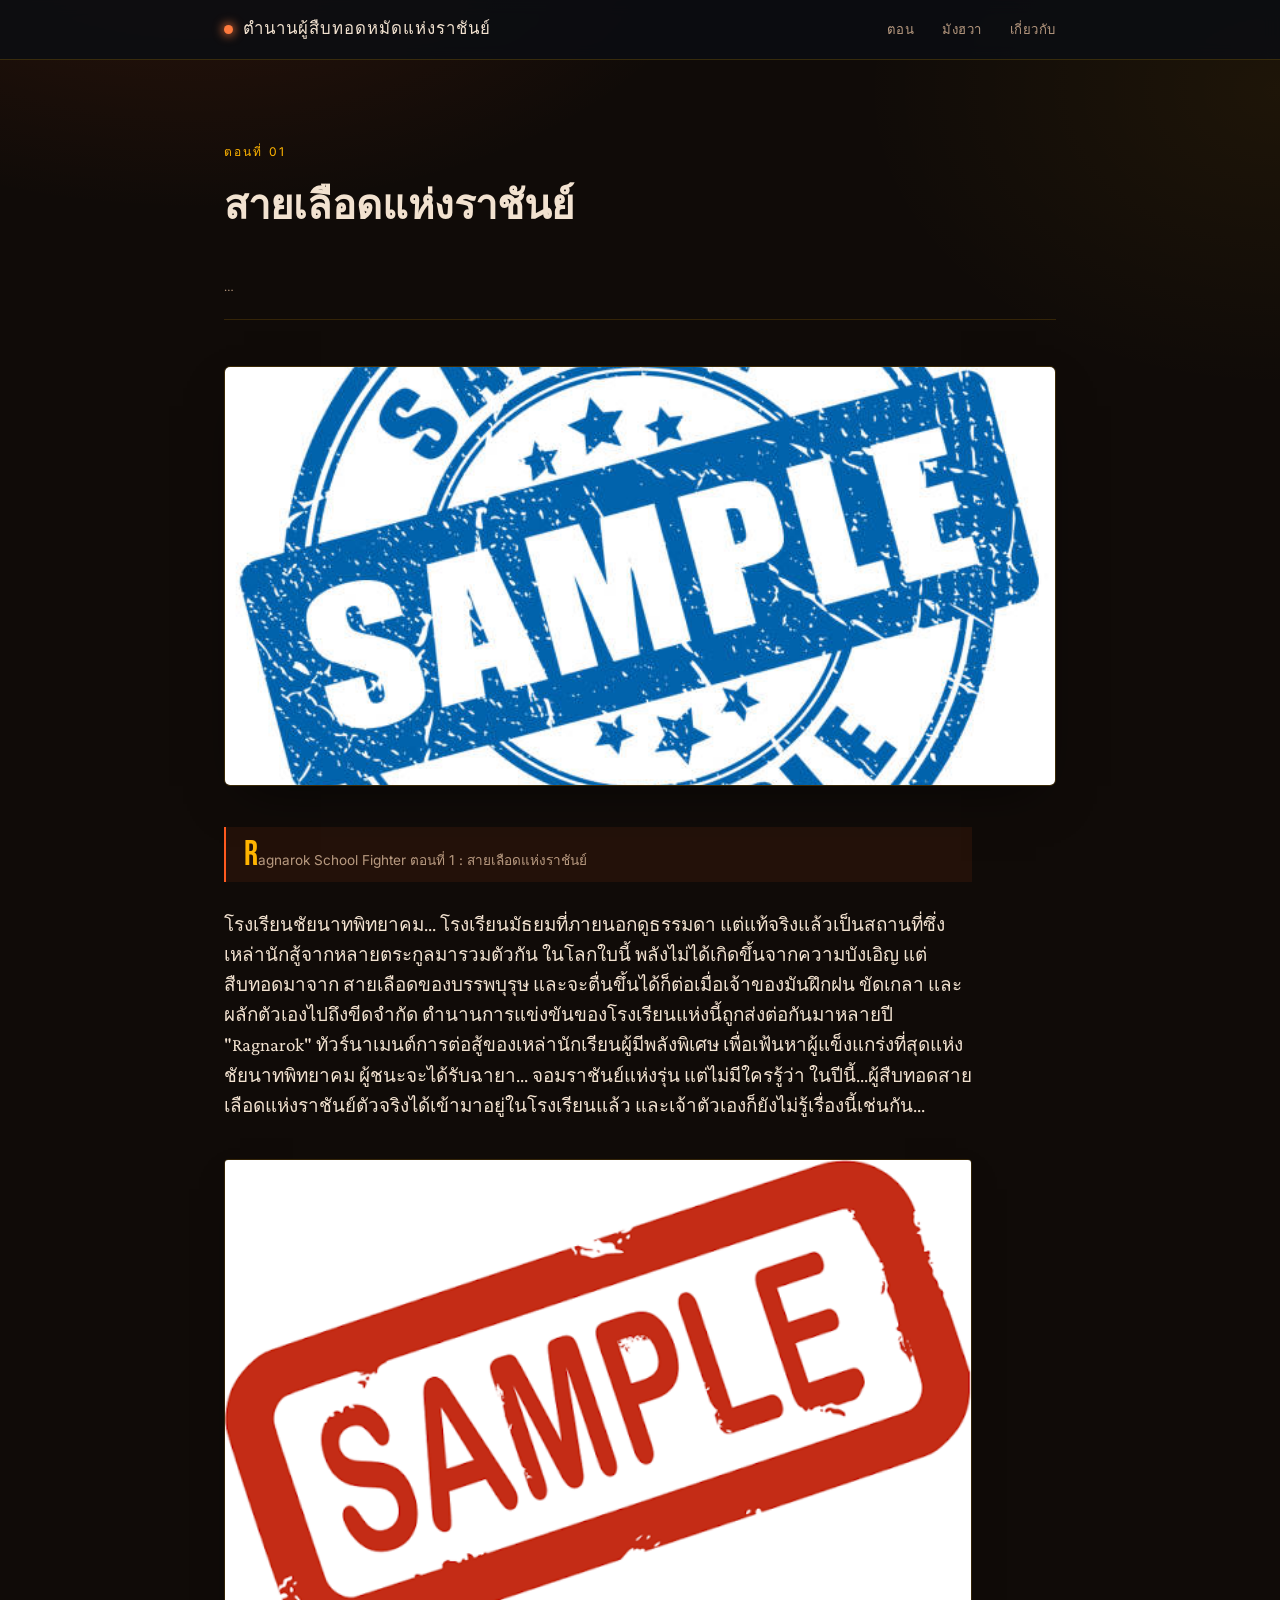
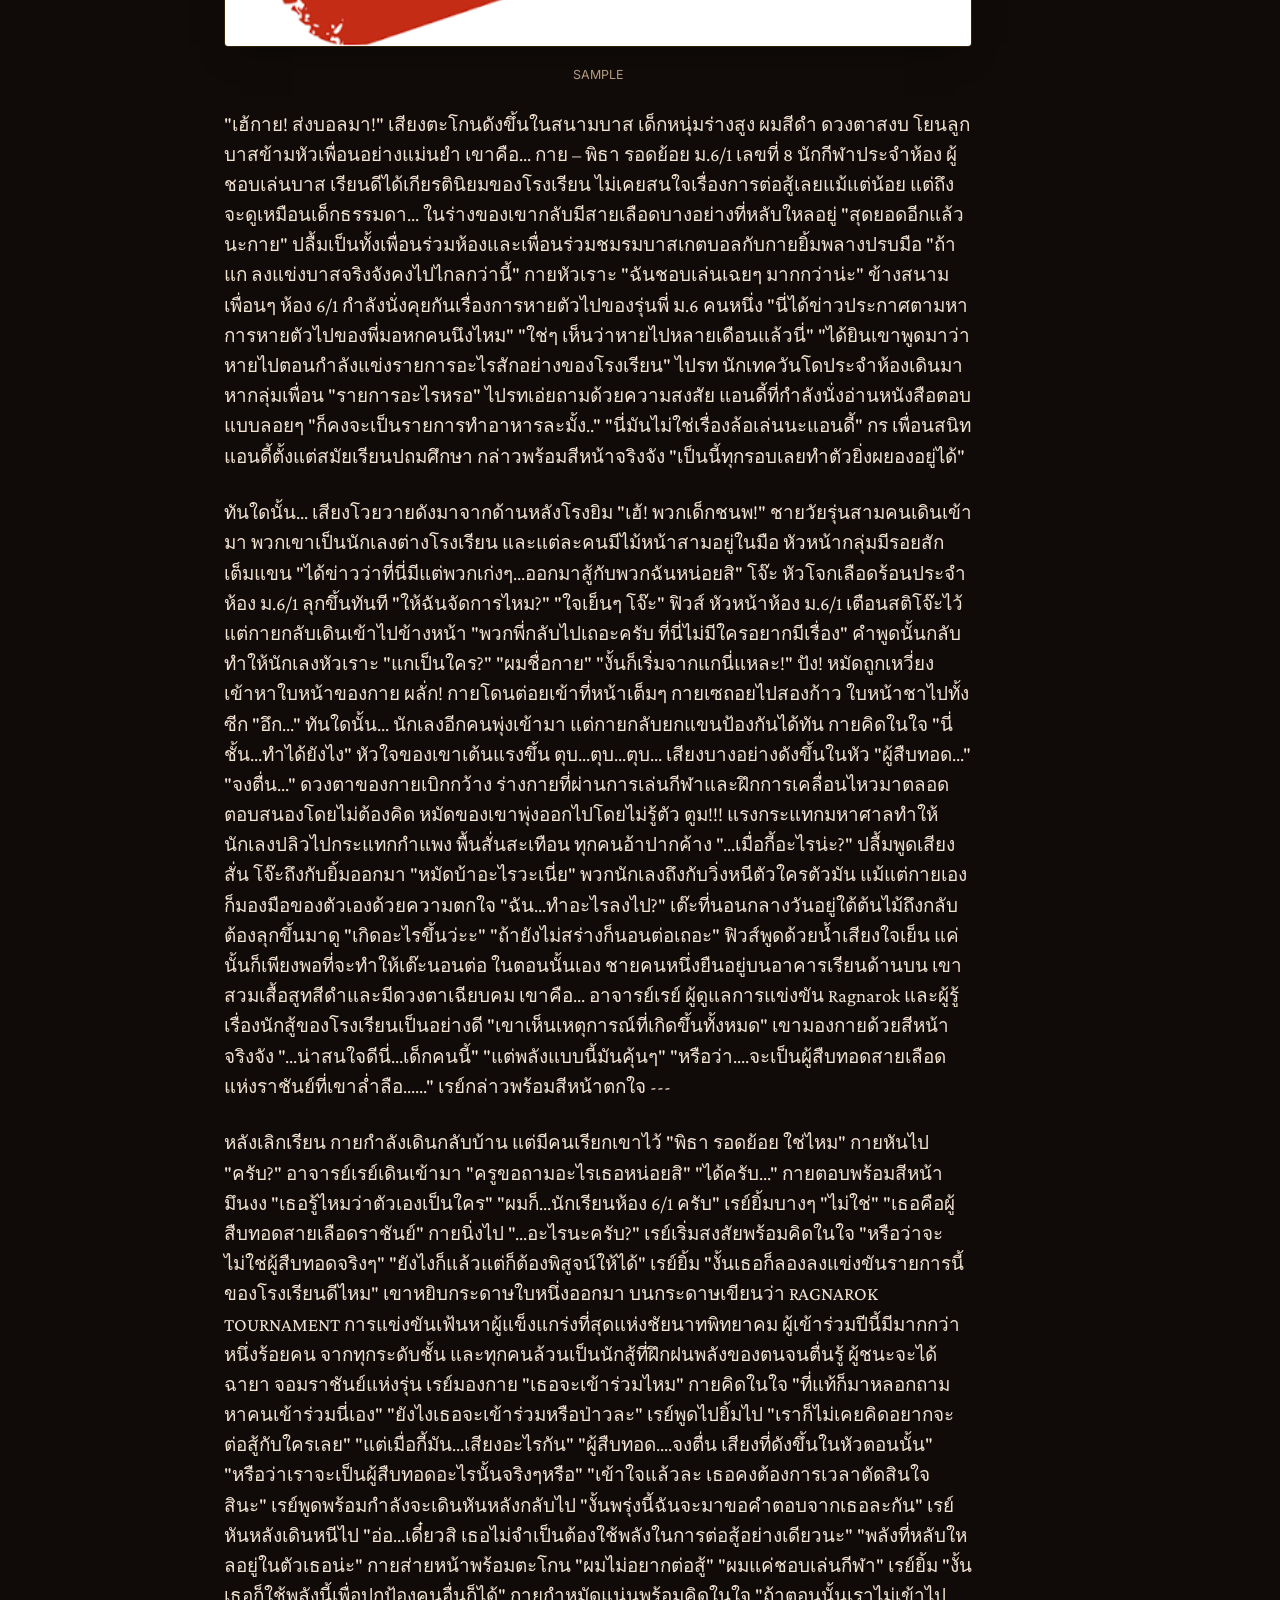
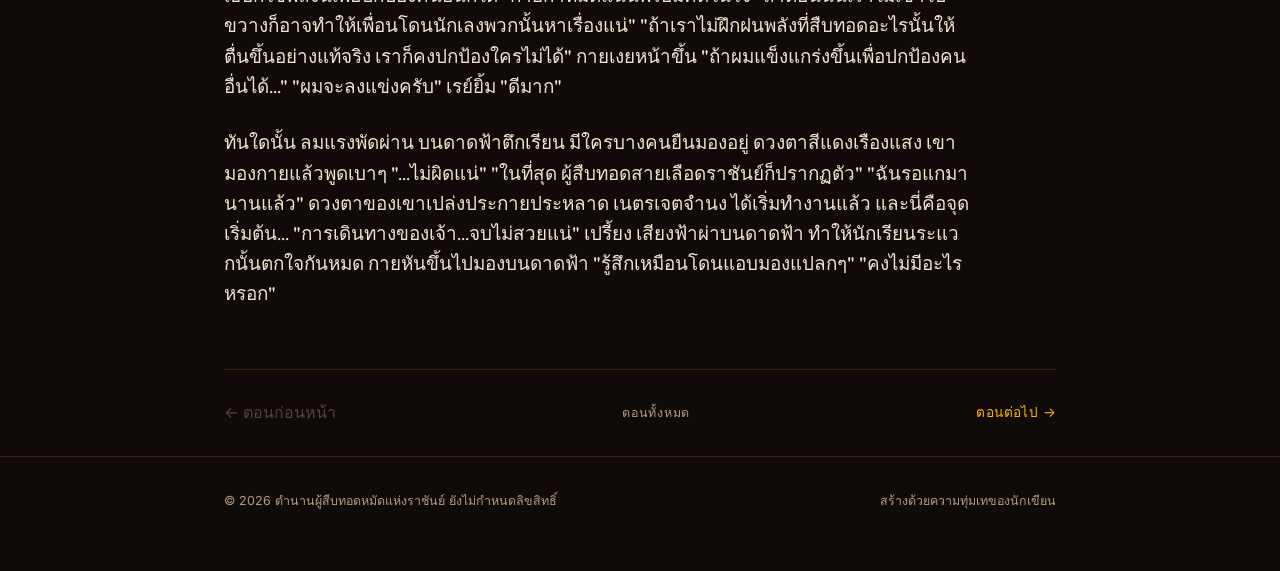
==== chapters/chapter-01.html @ 81b33df8 "fix" ====
<!DOCTYPE html>
<html lang="en">
<head>
<meta charset="UTF-8">
<meta name="viewport" content="width=device-width, initial-scale=1.0">
<title>ตอนที่ 1: สายเลือดแห่งราชันย์ — ตำนานผู้สืบทอดหมัดแห่งราชันย์</title>
<link rel="stylesheet" href="../css/style.css">
</head>
<body>

<div class="reader-progress"></div>

<header class="site-header">
  <div class="bar">
    <a class="brand" href="../index.html">
      <span class="mark"></span>
      ตำนานผู้สืบทอดหมัดแห่งราชันย์
    </a>
    <nav class="site-nav">
      <a href="../index.html#chapters">ตอน</a>
      <a href="../index.html#manhwa">มังฮวา</a>
      <a href="../index.html#about">เกี่ยวกับ</a>
    </nav>
  </div>
</header>

<main class="container">
  <div class="reader-head">
    <p class="eyebrow">ตอนที่ 01</p>
    <h1>สายเลือดแห่งราชันย์</h1>
    <span class="read-badge" id="read-count">…</span>
  </div>

<img src="../images/chapter-01-cover.jpg" alt="ภาพประกอบตอนที่ 1" class="chapter-cover">

  <article class="chapter-text">
    <p class="placeholder-note">
      Ragnarok School Fighter
ตอนที่ 1 : สายเลือดแห่งราชันย์
    </p>
    <p>
โรงเรียนชัยนาทพิทยาคม...
โรงเรียนมัธยมที่ภายนอกดูธรรมดา แต่แท้จริงแล้วเป็นสถานที่ซึ่งเหล่านักสู้จากหลายตระกูลมารวมตัวกัน
ในโลกใบนี้ พลังไม่ได้เกิดขึ้นจากความบังเอิญ
แต่สืบทอดมาจาก สายเลือดของบรรพบุรุษ
และจะตื่นขึ้นได้ก็ต่อเมื่อเจ้าของมันฝึกฝน ขัดเกลา และผลักตัวเองไปถึงขีดจำกัด
ตำนานการแข่งขันของโรงเรียนแห่งนี้ถูกส่งต่อกันมาหลายปี
"Ragnarok"
ทัวร์นาเมนต์การต่อสู้ของเหล่านักเรียนผู้มีพลังพิเศษ เพื่อเฟ้นหาผู้แข็งแกร่งที่สุดแห่งชัยนาทพิทยาคม
ผู้ชนะจะได้รับฉายา...
จอมราชันย์แห่งรุ่น
แต่ไม่มีใครรู้ว่า ในปีนี้...ผู้สืบทอดสายเลือดแห่งราชันย์ตัวจริงได้เข้ามาอยู่ในโรงเรียนแล้ว
และเจ้าตัวเองก็ยังไม่รู้เรื่องนี้เช่นกัน...
    </p>
    <img src="../images/chapter-01-scene1.jpg" alt="ภาพประกอบSample" class="chapter-image">
<span class="chapter-image-caption">SAMPLE</span>
    <p>
"เฮ้กาย! ส่งบอลมา!"
เสียงตะโกนดังขึ้นในสนามบาส
เด็กหนุ่มร่างสูง ผมสีดำ ดวงตาสงบ โยนลูกบาสข้ามหัวเพื่อนอย่างแม่นยำ
เขาคือ...
กาย – พิธา รอดย้อย ม.6/1 เลขที่ 8
นักกีฬาประจำห้อง ผู้ชอบเล่นบาส เรียนดีได้เกียรตินิยมของโรงเรียน ไม่เคยสนใจเรื่องการต่อสู้เลยแม้แต่น้อย
แต่ถึงจะดูเหมือนเด็กธรรมดา...
ในร่างของเขากลับมีสายเลือดบางอย่างที่หลับใหลอยู่
"สุดยอดอีกแล้วนะกาย"
ปลื้มเป็นทั้งเพื่อนร่วมห้องและเพื่อนร่วมชมรมบาสเกตบอลกับกายยิ้มพลางปรบมือ
"ถ้าแก ลงแข่งบาสจริงจังคงไปไกลกว่านี้"
กายหัวเราะ
"ฉันชอบเล่นเฉยๆ มากกว่าน่ะ"
ข้างสนาม เพื่อนๆ ห้อง 6/1 กำลังนั่งคุยกันเรื่องการหายตัวไปของรุ่นพี่ ม.6 คนหนึ่ง
"นี่ได้ข่าวประกาศตามหาการหายตัวไปของพี่มอหกคนนึงไหม"
"ใช่ๆ เห็นว่าหายไปหลายเดือนแล้วนี่"
"ได้ยินเขาพูดมาว่าหายไปตอนกำลังแข่งรายการอะไรสักอย่างของโรงเรียน"
ไปรท นักเทควันโดประจำห้องเดินมาหากลุ่มเพื่อน
"รายการอะไรหรอ"
ไปรทเอ่ยถามด้วยความสงสัย
แอนดี้ที่กำลังนั่งอ่านหนังสือตอบแบบลอยๆ
"ก็คงจะเป็นรายการทำอาหารละมั้ง.."
"นี่มันไม่ใช่เรื่องล้อเล่นนะแอนดี้"
กร เพื่อนสนิทแอนดี้ตั้งแต่สมัยเรียนปถมศึกษา กล่าวพร้อมสีหน้าจริงจัง
"เป็นนี้ทุกรอบเลยทำตัวยิ่งผยองอยู่ได้"
    </p>
    <p>
ทันใดนั้น...
เสียงโวยวายดังมาจากด้านหลังโรงยิม
"เฮ้! พวกเด็กชนพ!"
ชายวัยรุ่นสามคนเดินเข้ามา
พวกเขาเป็นนักเลงต่างโรงเรียน และแต่ละคนมีไม้หน้าสามอยู่ในมือ
หัวหน้ากลุ่มมีรอยสักเต็มแขน
"ได้ข่าวว่าที่นี่มีแต่พวกเก่งๆ...ออกมาสู้กับพวกฉันหน่อยสิ"
โจ๊ะ หัวโจกเลือดร้อนประจำห้อง ม.6/1 ลุกขึ้นทันที
"ให้ฉันจัดการไหม?"
"ใจเย็นๆ โจ๊ะ"
ฟิวส์ หัวหน้าห้อง ม.6/1 เตือนสติโจ๊ะไว้
แต่กายกลับเดินเข้าไปข้างหน้า
"พวกพี่กลับไปเถอะครับ ที่นี่ไม่มีใครอยากมีเรื่อง"
คำพูดนั้นกลับทำให้นักเลงหัวเราะ
"แกเป็นใคร?"
"ผมชื่อกาย"
"งั้นก็เริ่มจากแกนี่แหละ!"
ปัง!
หมัดถูกเหวี่ยงเข้าหาใบหน้าของกาย
ผลั่ก!
กายโดนต่อยเข้าที่หน้าเต็มๆ
กายเซถอยไปสองก้าว ใบหน้าชาไปทั้งซีก
"อึก..."
ทันใดนั้น...
นักเลงอีกคนพุ่งเข้ามา
แต่กายกลับยกแขนป้องกันได้ทัน
กายคิดในใจ
"นี่ชั้น...ทำได้ยังไง"
หัวใจของเขาเต้นแรงขึ้น
ตุบ...ตุบ...ตุบ...
เสียงบางอย่างดังขึ้นในหัว
"ผู้สืบทอด..."
"จงตื่น..."
ดวงตาของกายเบิกกว้าง
ร่างกายที่ผ่านการเล่นกีฬาและฝึกการเคลื่อนไหวมาตลอดตอบสนองโดยไม่ต้องคิด
หมัดของเขาพุ่งออกไปโดยไม่รู้ตัว
ตูม!!!
แรงกระแทกมหาศาลทำให้นักเลงปลิวไปกระแทกกำแพง
พื้นสั่นสะเทือน
ทุกคนอ้าปากค้าง
"...เมื่อกี้อะไรน่ะ?"
ปลื้มพูดเสียงสั่น
โจ๊ะถึงกับยิ้มออกมา
"หมัดบ้าอะไรวะเนี่ย"
พวกนักเลงถึงกับวิ่งหนีตัวใครตัวมัน
แม้แต่กายเองก็มองมือของตัวเองด้วยความตกใจ
"ฉัน...ทำอะไรลงไป?"
เต๊ะที่นอนกลางวันอยู่ใต้ต้นไม้ถึงกลับต้องลุกขึ้นมาดู
"เกิดอะไรขึ้นว่ะะ"
"ถ้ายังไม่สร่างก็นอนต่อเถอะ"
ฟิวส์พูดด้วยน้ำเสียงใจเย็น
แค่นั้นก็เพียงพอที่จะทำให้เต๊ะนอนต่อ
ในตอนนั้นเอง
ชายคนหนึ่งยืนอยู่บนอาคารเรียนด้านบน
เขาสวมเสื้อสูทสีดำและมีดวงตาเฉียบคม
เขาคือ...
อาจารย์เรย์
ผู้ดูแลการแข่งขัน Ragnarok และผู้รู้เรื่องนักสู้ของโรงเรียนเป็นอย่างดี
"เขาเห็นเหตุการณ์ที่เกิดขึ้นทั้งหมด"
เขามองกายด้วยสีหน้าจริงจัง
"...น่าสนใจดีนี่...เด็กคนนี้"
"แต่พลังแบบนี้มันคุ้นๆ"
"หรือว่า....จะเป็นผู้สืบทอดสายเลือดแห่งราชันย์ที่เขาล่ำลือ......"
เรย์กล่าวพร้อมสีหน้าตกใจ
---
    </p>
    <p>
หลังเลิกเรียน
กายกำลังเดินกลับบ้าน
แต่มีคนเรียกเขาไว้
"พิธา รอดย้อย ใช่ไหม"
กายหันไป
"ครับ?"
อาจารย์เรย์เดินเข้ามา
"ครูขอถามอะไรเธอหน่อยสิ"
"ได้ครับ..."
กายตอบพร้อมสีหน้ามึนงง
"เธอรู้ไหมว่าตัวเองเป็นใคร"
"ผมก็...นักเรียนห้อง 6/1 ครับ"
เรย์ยิ้มบางๆ
"ไม่ใช่"
"เธอคือผู้สืบทอดสายเลือดราชันย์"
กายนิ่งไป
"...อะไรนะครับ?"
เรย์เริ่มสงสัยพร้อมคิดในใจ
"หรือว่าจะไม่ใช่ผู้สืบทอดจริงๆ"
"ยังไงก็แล้วแต่ก็ต้องพิสูจน์ให้ได้"
เรย์ยิ้ม
"งั้นเธอก็ลองลงแข่งขันรายการนี้ของโรงเรียนดีไหม"
เขาหยิบกระดาษใบหนึ่งออกมา
บนกระดาษเขียนว่า
RAGNAROK TOURNAMENT
การแข่งขันเฟ้นหาผู้แข็งแกร่งที่สุดแห่งชัยนาทพิทยาคม
ผู้เข้าร่วมปีนี้มีมากกว่าหนึ่งร้อยคน จากทุกระดับชั้น และทุกคนล้วนเป็นนักสู้ที่ฝึกฝนพลังของตนจนตื่นรู้
ผู้ชนะจะได้ฉายา จอมราชันย์แห่งรุ่น
เรย์มองกาย
"เธอจะเข้าร่วมไหม"
กายคิดในใจ
"ที่แท้ก็มาหลอกถามหาคนเข้าร่วมนี่เอง"
"ยังไงเธอจะเข้าร่วมหรือป่าวละ"
เรย์พูดไปยิ้มไป
"เราก็ไม่เคยคิดอยากจะต่อสู้กับใครเลย"
"แต่เมื่อกี้มัน...เสียงอะไรกัน"
"ผู้สืบทอด....จงตื่น เสียงที่ดังขึ้นในหัวตอนนั้น"
"หรือว่าเราจะเป็นผู้สืบทอดอะไรนั้นจริงๆหรือ"
"เข้าใจแล้วละ เธอคงต้องการเวลาตัดสินใจสินะ"
เรย์พูดพร้อมกำลังจะเดินหันหลังกลับไป
"งั้นพรุ่งนี้ฉันจะมาขอคำตอบจากเธอละกัน"
เรย์หันหลังเดินหนีไป
"อ่อ...เดี๋ยวสิ เธอไม่จำเป็นต้องใช้พลังในการต่อสู้อย่างเดียวนะ"
"พลังที่หลับใหลอยู่ในตัวเธอน่ะ"
กายส่ายหน้าพร้อมตะโกน
"ผมไม่อยากต่อสู้"
"ผมแค่ชอบเล่นกีฬา"
เรย์ยิ้ม
"งั้นเธอก็ใช้พลังนี้เพื่อปกป้องคนอื่นก็ได้"
กายกำหมัดแน่นพร้อมคิดในใจ
"ถ้าตอนนั้นเราไม่เข้าไปขวางก็อาจทำให้เพื่อนโดนนักเลงพวกนั้นหาเรื่องแน่"
"ถ้าเราไม่ฝึกฝนพลังที่สืบทอดอะไรนั้นให้ตื่นขึ้นอย่างแท้จริง เราก็คงปกป้องใครไม่ได้"
กายเงยหน้าขึ้น
"ถ้าผมแข็งแกร่งขึ้นเพื่อปกป้องคนอื่นได้..."
"ผมจะลงแข่งครับ"
เรย์ยิ้ม
"ดีมาก"
     </p>
    <p>
ทันใดนั้น ลมแรงพัดผ่าน
บนดาดฟ้าตึกเรียน มีใครบางคนยืนมองอยู่
ดวงตาสีแดงเรืองแสง
เขามองกายแล้วพูดเบาๆ
"...ไม่ผิดแน่"
"ในที่สุด ผู้สืบทอดสายเลือดราชันย์ก็ปรากฏตัว"
"ฉันรอแกมานานแล้ว"
ดวงตาของเขาเปล่งประกายประหลาด
เนตรเจตจำนง ได้เริ่มทำงานแล้ว
และนี่คือจุดเริ่มต้น...
"การเดินทางของเจ้า...จบไม่สวยแน่"
เปรี้ยง
เสียงฟ้าผ่าบนดาดฟ้า
ทำให้นักเรียนระแวกนั้นตกใจกันหมด
กายหันขึ้นไปมองบนดาดฟ้า
"รู้สึกเหมือนโดนแอบมองแปลกๆ"
"คงไม่มีอะไรหรอก"
    </p>
  </article>

  <nav class="reader-nav">
    <span class="disabled">← ตอนก่อนหน้า</span>
    <a class="to-index" href="../index.html#chapters">ตอนทั้งหมด</a>
    <a href="chapter-02.html">ตอนต่อไป →</a>
  </nav>
</main>

<footer class="site-footer">
  <div class="container">
    <p>© 2026 ตำนานผู้สืบทอดหมัดแห่งราชันย์ ยังไม่กำหนดลิขสิทธิ์</p>
    <p>สร้างด้วยความทุ่มเทของนักเขียน</p>
  </div>
</footer>

<script src="../js/main.js"></script>
<script src="../js/counter.js"></script>
<script>
  siteCounter.hitOncePerBrowser("chapter-01").then(function (value) {
    var el = document.getElementById("read-count");
    if (el && value !== null) el.textContent = value.toLocaleString() + " อ่านแล้ว";
  });
</script>
</body>
</html>
---- css/style.css ----
/* =========================================================
   TOKENS  —  "Impact" theme: fighting / martial arts, orange energy
   Palette:  void #100b08 (page) · ink #1c130d (surface)
             ink-light #2a1c12 (hover surface) · parchment #f2e2d0 (text)
             parchment-dim #b89a80 (muted text) · blood #ff5a1f (primary/ember accent)
             gold #ffb400 (amber accent / impact burst)
   Type:     Display -> 'Bebas Neue' (bold, condensed, impact)
             Body -> 'Crimson Pro'   Utility -> 'Inter'
========================================================= */

@import url('https://fonts.googleapis.com/css2?family=Bebas+Neue&family=Crimson+Pro:ital,wght@0,400;0,500;0,600;1,400&family=Inter:wght@400;500;600;700&display=swap');

:root {
  --void: #100b08;
  --ink: #1c130d;
  --ink-light: #2a1c12;
  --parchment: #f2e2d0;
  --parchment-dim: #b89a80;
  --blood: #ff5a1f;
  --blood-bright: #ff7a3d;
  --gold: #ffb400;
  --gold-dim: #b37c00;

  --font-display: 'Bebas Neue', 'Inter', sans-serif;
  --font-body: 'Crimson Pro', serif;
  --font-ui: 'Inter', sans-serif;

  --radius: 3px;
}

* { box-sizing: border-box; }

html { scroll-behavior: smooth; }

body {
  margin: 0;
  background: var(--void);
  color: var(--parchment);
  font-family: var(--font-body);
  line-height: 1.6;
  overflow-x: hidden;
  background-image:
    radial-gradient(ellipse 900px 500px at 15% -10%, rgba(255, 90, 31, 0.12), transparent 60%),
    radial-gradient(ellipse 700px 500px at 100% 10%, rgba(255, 180, 0, 0.06), transparent 60%);
  background-attachment: fixed;
}

p, h1, h2, h3, .toc-title, .brand, .tagline, .synopsis {
  overflow-wrap: break-word;
  word-break: break-word;
}

a { color: inherit; text-decoration: none; }

@media (prefers-reduced-motion: reduce) {
  html { scroll-behavior: auto; }
  * { animation-duration: 0.001ms !important; transition-duration: 0.001ms !important; }
}

:focus-visible {
  outline: 2px solid var(--gold);
  outline-offset: 3px;
}

/* =========================================================
   LAYOUT SHELL
========================================================= */

.container {
  max-width: 880px;
  margin: 0 auto;
  padding: 0 24px;
}

header.site-header {
  position: sticky;
  top: 0;
  z-index: 20;
  background: rgba(11, 13, 18, 0.85);
  backdrop-filter: blur(8px);
  border-bottom: 1px solid rgba(255, 180, 0, 0.18);
}

.site-header .bar {
  display: flex;
  align-items: center;
  justify-content: space-between;
  padding: 16px 24px;
  max-width: 880px;
  margin: 0 auto;
}

.brand {
  font-family: var(--font-display);
  font-size: 1.05rem;
  letter-spacing: 0.06em;
  color: var(--parchment);
  display: flex;
  align-items: center;
  gap: 10px;
}

.brand .mark {
  width: 9px;
  height: 9px;
  border-radius: 50%;
  background: var(--blood-bright);
  box-shadow: 0 0 10px 2px rgba(255, 122, 61, 0.7);
}

nav.site-nav {
  display: flex;
  gap: 28px;
  font-family: var(--font-ui);
  font-size: 0.82rem;
  letter-spacing: 0.04em;
  text-transform: uppercase;
  color: var(--parchment-dim);
}

nav.site-nav a { transition: color 0.2s ease; }
nav.site-nav a:hover, nav.site-nav a.active { color: var(--gold); }

/* =========================================================
   HERO
========================================================= */

.hero {
  padding: 90px 0 70px;
  position: relative;
  overflow: hidden;
}

.hero::before {
  content: '';
  position: absolute;
  inset: -20% -10%;
  z-index: -1;
  background-image: repeating-linear-gradient(
    115deg,
    rgba(255, 90, 31, 0.05) 0px,
    rgba(255, 90, 31, 0.05) 2px,
    transparent 2px,
    transparent 46px
  );
  mask-image: radial-gradient(ellipse 70% 60% at 30% 20%, black, transparent 75%);
  pointer-events: none;
}

.hero .eyebrow {
  font-family: var(--font-ui);
  font-size: 0.75rem;
  letter-spacing: 0.22em;
  text-transform: uppercase;
  color: var(--gold);
  margin-bottom: 18px;
  display: flex;
  align-items: center;
  gap: 12px;
}

.hero .eyebrow::before {
  content: '';
  width: 28px;
  height: 1px;
  background: var(--gold-dim);
}

.hero h1 {
  font-family: var(--font-display);
  font-size: clamp(3rem, 8vw, 4.6rem);
  letter-spacing: 0.02em;
  line-height: 0.98;
  margin: 0 0 20px;
  color: var(--parchment);
  text-shadow: 0 0 40px rgba(255, 90, 31, 0.35);
}

.hero .tagline {
  font-family: var(--font-body);
  font-style: italic;
  font-size: 1.2rem;
  color: var(--parchment-dim);
  max-width: 55ch;
  margin: 0 0 30px;
}

.hero .synopsis {
  max-width: 62ch;
  color: var(--parchment);
  opacity: 0.9;
  margin-bottom: 34px;
}

.hero .actions { display: flex; gap: 16px; flex-wrap: wrap; }

.btn {
  font-family: var(--font-ui);
  font-size: 0.85rem;
  letter-spacing: 0.03em;
  padding: 13px 26px;
  border-radius: var(--radius);
  display: inline-flex;
  align-items: center;
  gap: 8px;
  transition: transform 0.15s ease, box-shadow 0.15s ease, background 0.15s ease;
  cursor: pointer;
  border: 1px solid transparent;
}

.btn-primary {
  background: linear-gradient(180deg, var(--blood-bright), var(--blood));
  color: var(--parchment);
  box-shadow: 0 6px 22px -6px rgba(255, 90, 31, 0.6);
}
.btn-primary:hover { transform: translateY(-1px); box-shadow: 0 10px 26px -6px rgba(255, 90, 31, 0.75); }

.btn-ghost {
  background: transparent;
  border-color: rgba(255, 180, 0, 0.35);
  color: var(--gold);
}
.btn-ghost:hover { background: rgba(255, 180, 0, 0.08); }

/* =========================================================
   SECTION HEADINGS
========================================================= */

.section { padding: 60px 0; }

.section-head {
  display: flex;
  align-items: baseline;
  justify-content: space-between;
  margin-bottom: 30px;
  border-bottom: 1px solid rgba(255, 180, 0, 0.18);
  padding-bottom: 16px;
}

.section-head h2 {
  font-family: var(--font-display);
  font-size: 1.5rem;
  letter-spacing: 0.03em;
  margin: 0;
  color: var(--parchment);
}

.section-head .count {
  font-family: var(--font-ui);
  font-size: 0.78rem;
  color: var(--parchment-dim);
  letter-spacing: 0.04em;
}

/* =========================================================
   TABLE OF CONTENTS  (signature element)
   Styled like an old tome's index: wax-seal chapter numerals,
   a hairline spine on the left, ember dot marks unread progress.
========================================================= */

.toc { position: relative; }

.toc::before {
  content: '';
  position: absolute;
  left: 27px;
  top: 6px;
  bottom: 6px;
  width: 1px;
  background: linear-gradient(180deg, rgba(255, 180, 0, 0.4), rgba(255, 180, 0, 0.05));
}

.toc-item {
  position: relative;
  display: flex;
  align-items: center;
  gap: 22px;
  padding: 18px 16px 18px 0;
  border-radius: var(--radius);
  transition: background 0.2s ease, padding-left 0.2s ease;
}

.toc-item:hover { background: rgba(255, 180, 0, 0.05); padding-left: 8px; }

.toc-seal {
  position: relative;
  z-index: 1;
  flex-shrink: 0;
  width: 56px;
  height: 56px;
  clip-path: polygon(50% 0%, 100% 25%, 100% 75%, 50% 100%, 0% 75%, 0% 25%);
  display: flex;
  align-items: center;
  justify-content: center;
  background: radial-gradient(circle at 35% 30%, var(--blood-bright), var(--blood) 70%);
  font-family: var(--font-display);
  letter-spacing: 0.04em;
  font-size: 1.3rem;
  color: var(--parchment);
  box-shadow: 0 0 0 4px var(--void), 0 0 16px -2px rgba(255, 90, 31, 0.6);
  transition: box-shadow 0.2s ease, transform 0.2s ease;
}

.toc-item:hover .toc-seal {
  box-shadow: 0 0 0 4px var(--void), 0 0 22px 0px rgba(255, 122, 61, 0.85);
  transform: scale(1.05);
}

.toc-body { flex: 1; min-width: 0; }

.toc-title {
  font-family: var(--font-display);
  font-size: 1.05rem;
  color: var(--parchment);
  margin: 0 0 4px;
}

.toc-meta {
  font-family: var(--font-ui);
  font-size: 0.75rem;
  color: var(--parchment-dim);
  letter-spacing: 0.03em;
  display: flex;
  gap: 14px;
}

.tag-new {
  color: var(--gold);
  border: 1px solid rgba(255, 180, 0, 0.4);
  border-radius: var(--radius);
  padding: 1px 7px;
  font-size: 0.68rem;
  letter-spacing: 0.08em;
}

.toc-arrow {
  font-family: var(--font-ui);
  color: var(--parchment-dim);
  opacity: 0;
  transition: opacity 0.2s ease, transform 0.2s ease;
}
.toc-item:hover .toc-arrow { opacity: 1; transform: translateX(2px); }

/* =========================================================
   MANHWA TEASER
========================================================= */

.teaser {
  border: 1px dashed rgba(255, 180, 0, 0.3);
  border-radius: 6px;
  padding: 34px;
  display: flex;
  align-items: center;
  gap: 24px;
  background: rgba(255, 255, 255, 0.015);
}

.teaser .icon {
  font-family: var(--font-display);
  font-size: 1.8rem;
  color: var(--gold-dim);
  width: 60px;
  height: 60px;
  border-radius: 50%;
  border: 1px solid rgba(255, 180, 0, 0.3);
  display: flex;
  align-items: center;
  justify-content: center;
  flex-shrink: 0;
}

.teaser h3 {
  font-family: var(--font-display);
  margin: 0 0 6px;
  font-size: 1.1rem;
  color: var(--parchment);
}

.teaser p { margin: 0; color: var(--parchment-dim); font-size: 0.95rem; }

/* =========================================================
   FOOTER
========================================================= */

footer.site-footer {
  border-top: 1px solid rgba(255, 180, 0, 0.15);
  padding: 34px 0 60px;
  margin-top: 30px;
}

footer.site-footer .container {
  display: flex;
  justify-content: space-between;
  align-items: center;
  flex-wrap: wrap;
  gap: 12px;
}

footer.site-footer p {
  font-family: var(--font-ui);
  font-size: 0.78rem;
  color: var(--parchment-dim);
  margin: 0;
}

/* =========================================================
   CHAPTER READER PAGE
========================================================= */

.reader-progress {
  position: fixed;
  top: 0;
  left: 0;
  height: 2px;
  background: linear-gradient(90deg, var(--blood), var(--gold));
  width: 0%;
  z-index: 50;
  transition: width 0.1s linear;
}

.reader-head {
  padding: 70px 0 20px;
  border-bottom: 1px solid rgba(255, 180, 0, 0.15);
  margin-bottom: 46px;
}

.reader-head .eyebrow {
  font-family: var(--font-ui);
  font-size: 0.75rem;
  letter-spacing: 0.18em;
  text-transform: uppercase;
  color: var(--gold);
  margin-bottom: 14px;
}

.reader-head h1 {
  font-family: var(--font-display);
  font-size: clamp(1.8rem, 4vw, 2.5rem);
  margin: 0 0 30px;
  color: var(--parchment);
}

.chapter-text {
  font-family: var(--font-body);
  font-size: 1.18rem;
  color: var(--parchment);
  max-width: 68ch;
}

.chapter-text p { margin: 0 0 1.4em; }

.chapter-text p:first-of-type::first-letter {
  font-family: var(--font-display);
  font-size: 2.2rem;   /* <-- change this number to make the letter bigger/smaller */
  color: var(--gold);
  line-height: 1;
}

/* =========================================================
   CHAPTER IMAGES  (cover banner + inline images)
========================================================= */

.chapter-cover {
  width: 100%;
  max-height: 420px;
  object-fit: cover;
  border-radius: 6px;
  margin: 0 0 34px;
  border: 1px solid rgba(255, 180, 0, 0.18);
  box-shadow: 0 20px 50px -20px rgba(0, 0, 0, 0.6);
}

.chapter-image {
  display: block;
  width: 100%;
  border-radius: 4px;
  margin: 2em 0;
  border: 1px solid rgba(255, 180, 0, 0.15);
  box-shadow: 0 14px 34px -16px rgba(0, 0, 0, 0.55);
}

.chapter-image-caption {
  display: block;
  text-align: center;
  font-family: var(--font-ui);
  font-size: 0.78rem;
  color: var(--parchment-dim);
  margin-top: -1.6em;
  margin-bottom: 2em;
}

/* =========================================================
   VISIT / READ COUNTERS
========================================================= */

.site-stats {
  display: flex;
  align-items: center;
  gap: 8px;
  font-family: var(--font-ui);
  font-size: 0.82rem;
  color: var(--parchment-dim);
  margin-bottom: 26px;
}

.site-stats .dot {
  width: 6px;
  height: 6px;
  border-radius: 50%;
  background: var(--blood-bright);
  box-shadow: 0 0 8px 1px rgba(255, 90, 31, 0.7);
}

.site-stats strong {
  color: var(--gold);
  font-weight: 600;
}

.read-badge {
  font-family: var(--font-ui);
  font-size: 0.7rem;
  color: var(--parchment-dim);
  letter-spacing: 0.02em;
}

.reader-head .read-badge {
  display: inline-block;
  margin-top: 10px;
}

.chapter-text .placeholder-note {
  font-family: var(--font-ui);
  font-size: 0.85rem;
  color: var(--parchment-dim);
  border-left: 2px solid var(--blood);
  padding: 10px 18px;
  background: rgba(255, 90, 31, 0.08);
  margin-bottom: 2em;
}

.reader-nav {
  display: flex;
  justify-content: space-between;
  align-items: center;
  gap: 16px;
  margin: 60px 0 20px;
  padding-top: 30px;
  border-top: 1px solid rgba(255, 180, 0, 0.15);
  font-family: var(--font-ui);
}

.reader-nav a {
  font-size: 0.85rem;
  letter-spacing: 0.03em;
  color: var(--gold);
  display: flex;
  align-items: center;
  gap: 8px;
}
.reader-nav a:hover { color: var(--parchment); }
.reader-nav .disabled { color: var(--parchment-dim); pointer-events: none; opacity: 0.4; }

.reader-nav .to-index {
  font-size: 0.78rem;
  color: var(--parchment-dim);
  text-transform: uppercase;
  letter-spacing: 0.06em;
}

/* =========================================================
   RESPONSIVE
========================================================= */

@media (max-width: 640px) {
  .site-header .bar { padding: 14px 20px; }
  nav.site-nav { gap: 16px; font-size: 0.72rem; }
  .hero { padding: 60px 0 40px; }
  .toc-item { gap: 14px; }
  .toc-seal { width: 44px; height: 44px; font-size: 0.9rem; }
  .teaser { flex-direction: column; text-align: center; }
}
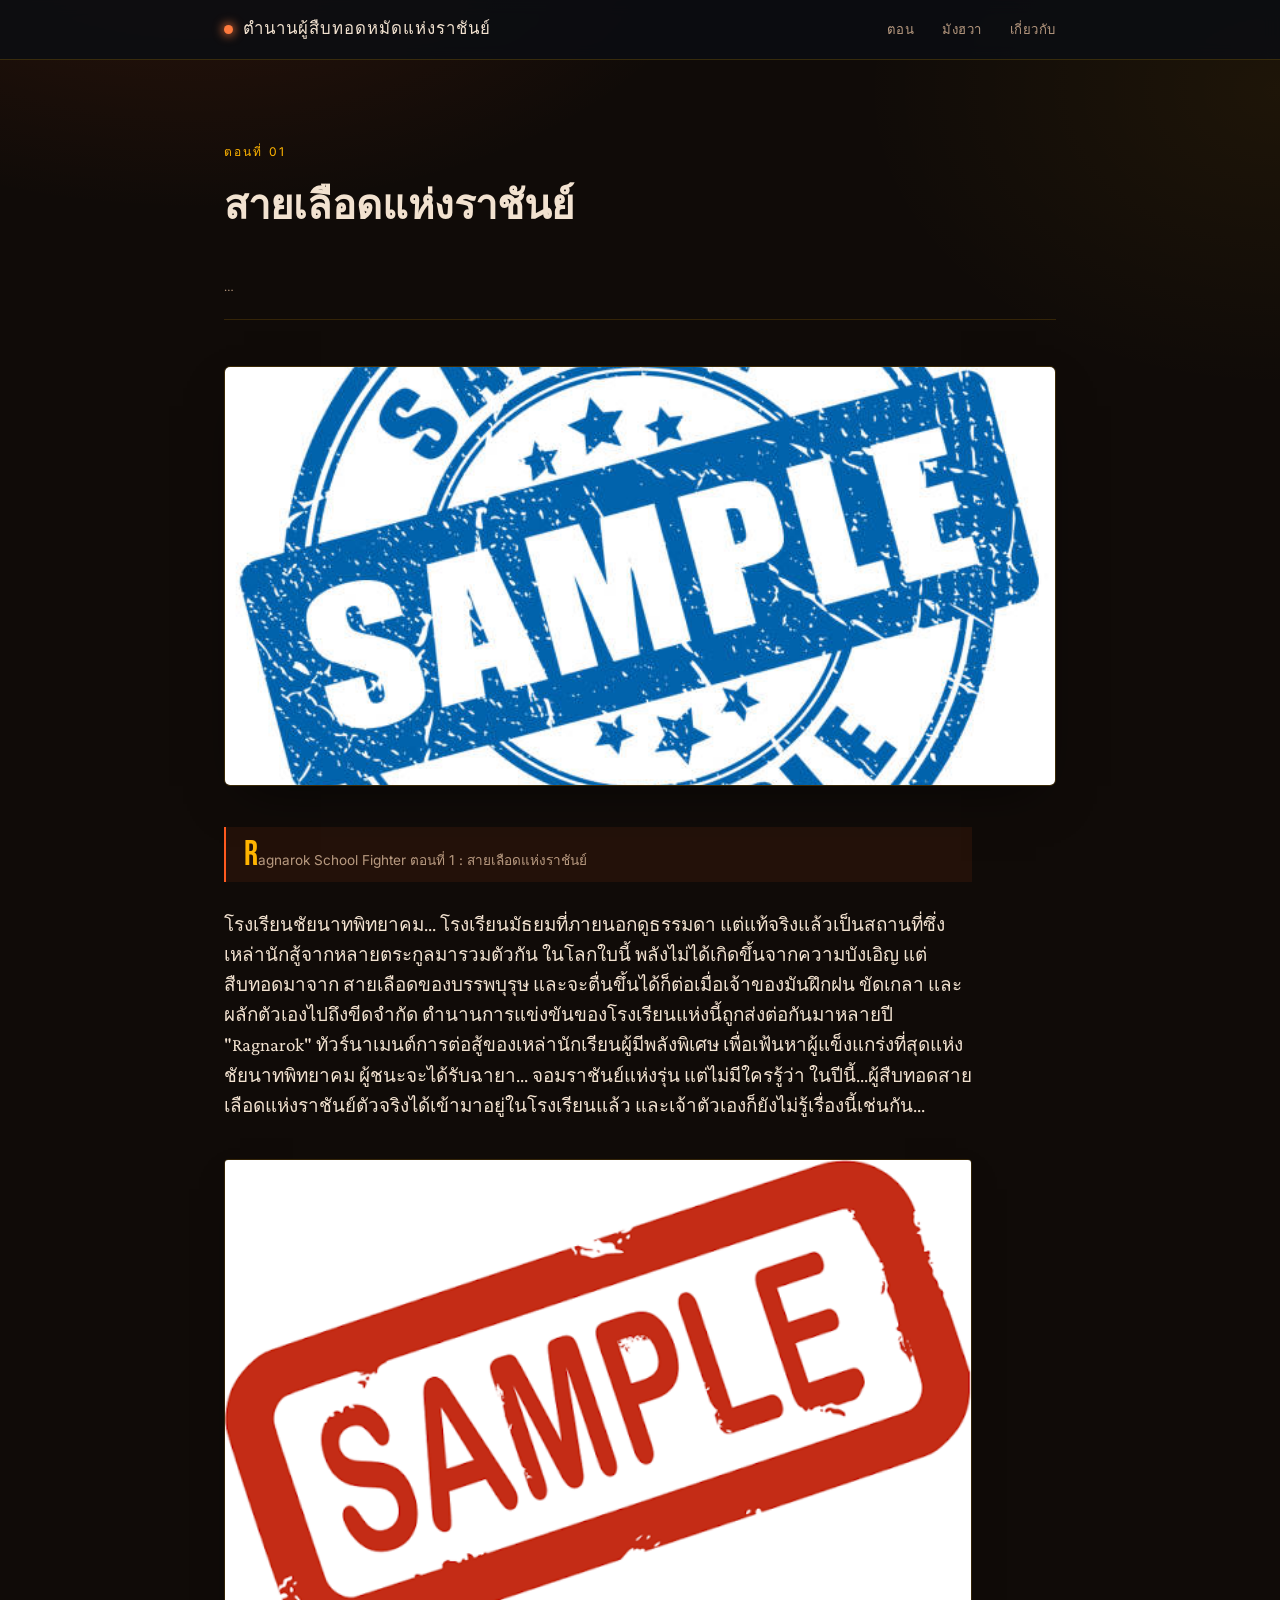
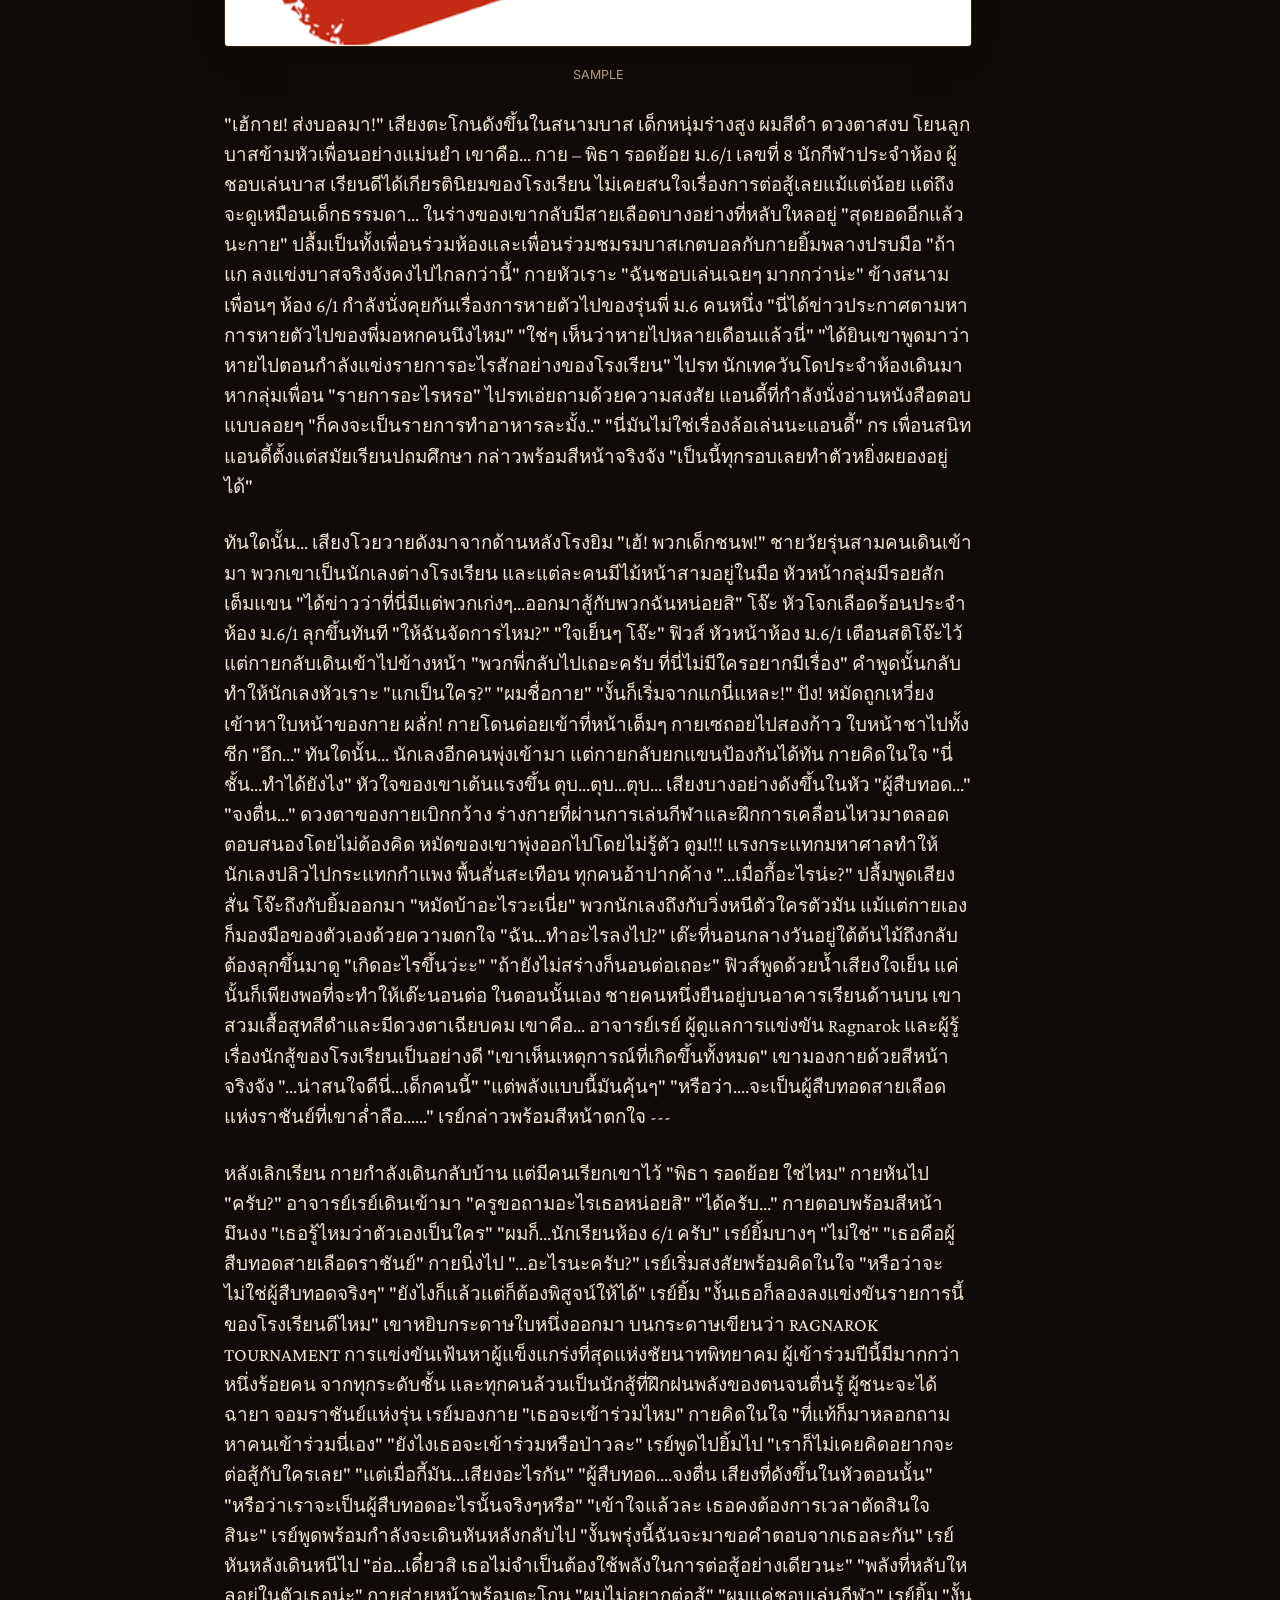
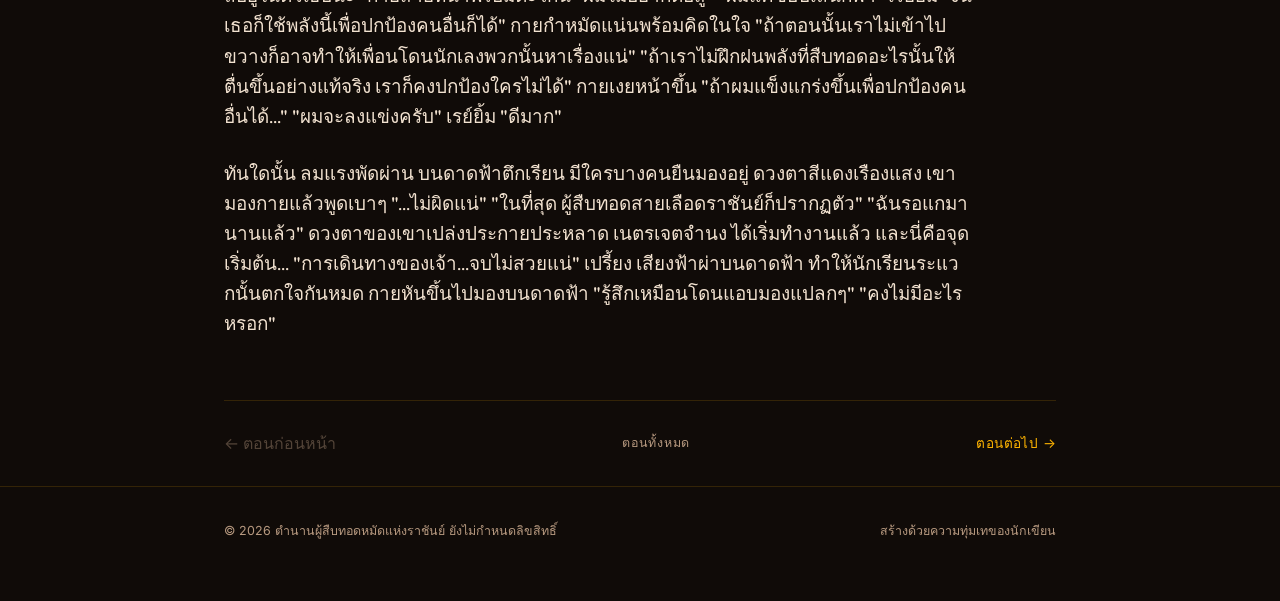
==== commit 6db2b919: "Remake 01" ====
--- a/chapters/chapter-01.html
+++ b/chapters/chapter-01.html
@@ -79,7 +79,7 @@
 "ก็คงจะเป็นรายการทำอาหารละมั้ง.."
 "นี่มันไม่ใช่เรื่องล้อเล่นนะแอนดี้"
 กร เพื่อนสนิทแอนดี้ตั้งแต่สมัยเรียนปถมศึกษา กล่าวพร้อมสีหน้าจริงจัง
-"เป็นนี้ทุกรอบเลยทำตัวยิ่งผยองอยู่ได้"
+"เป็นนี้ทุกรอบเลยทำตัวหยิ่งผยองอยู่ได้"
     </p>
     <p>
 ทันใดนั้น...
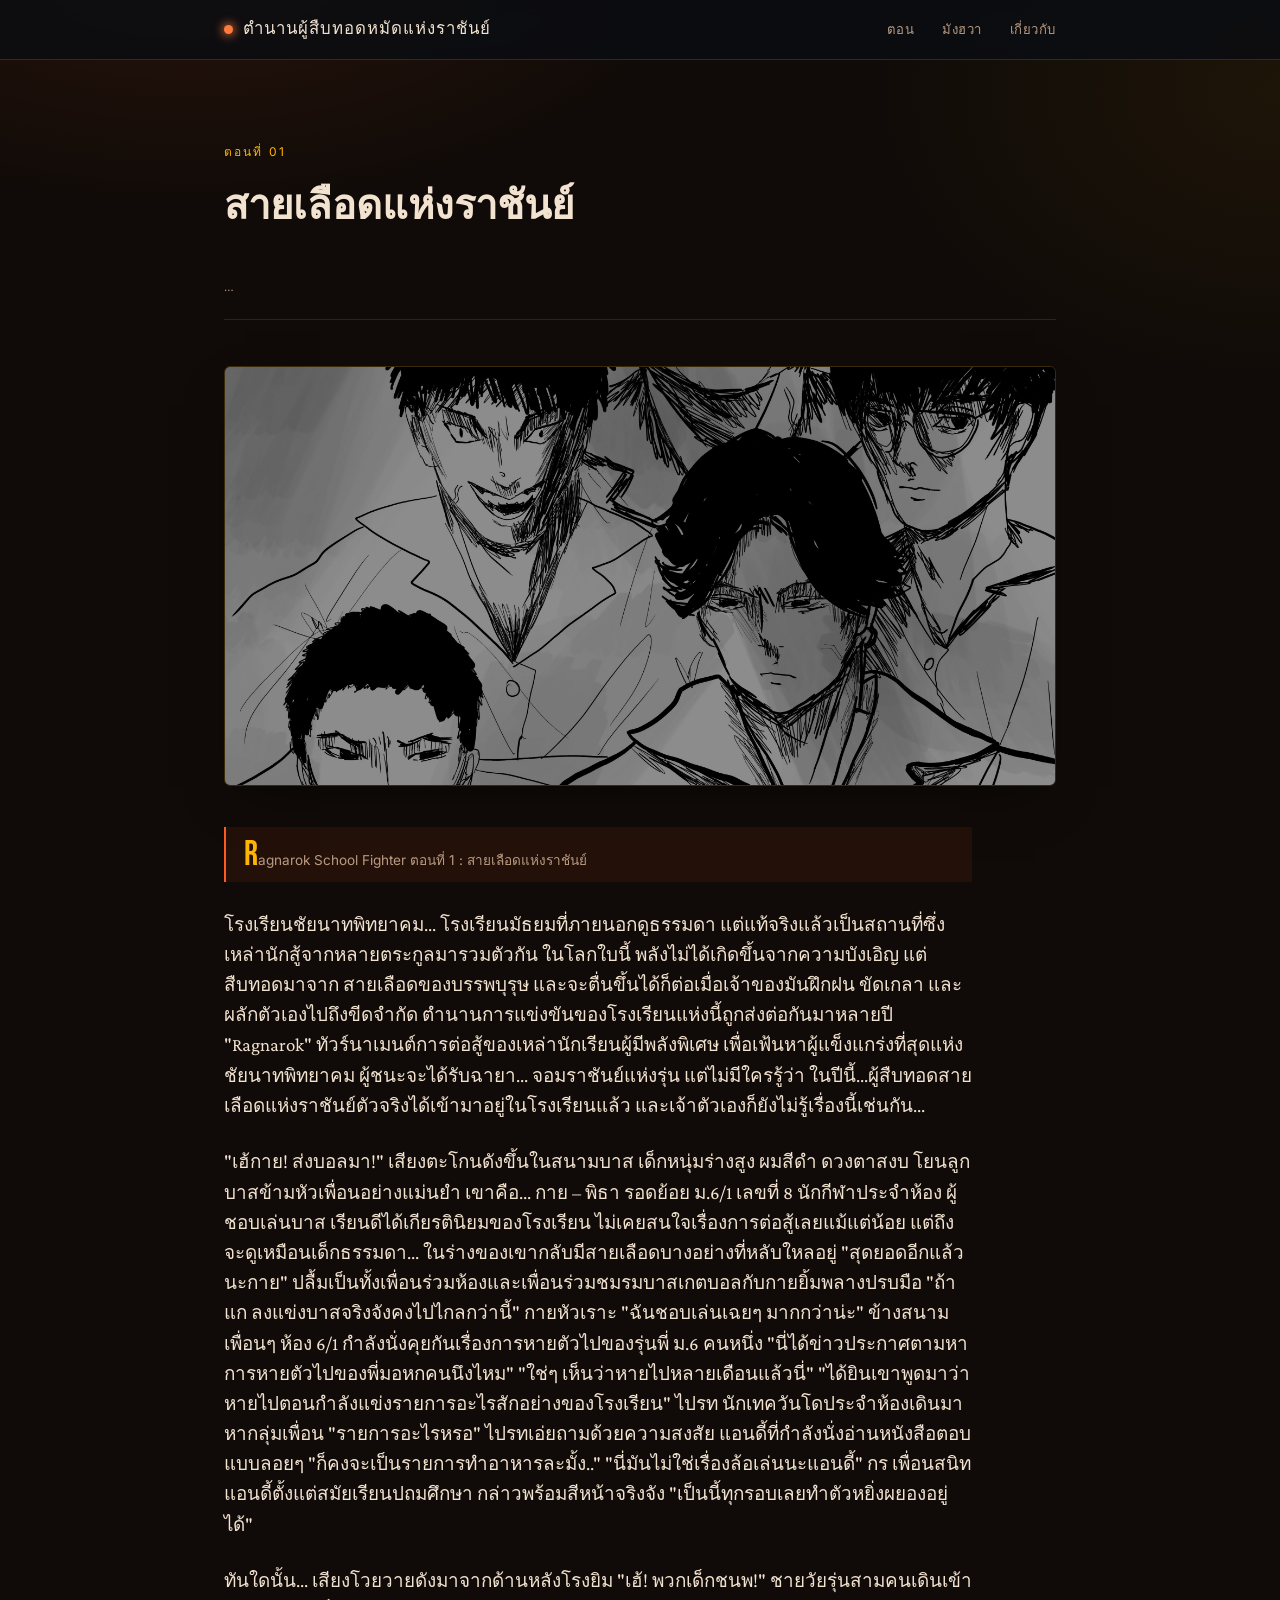
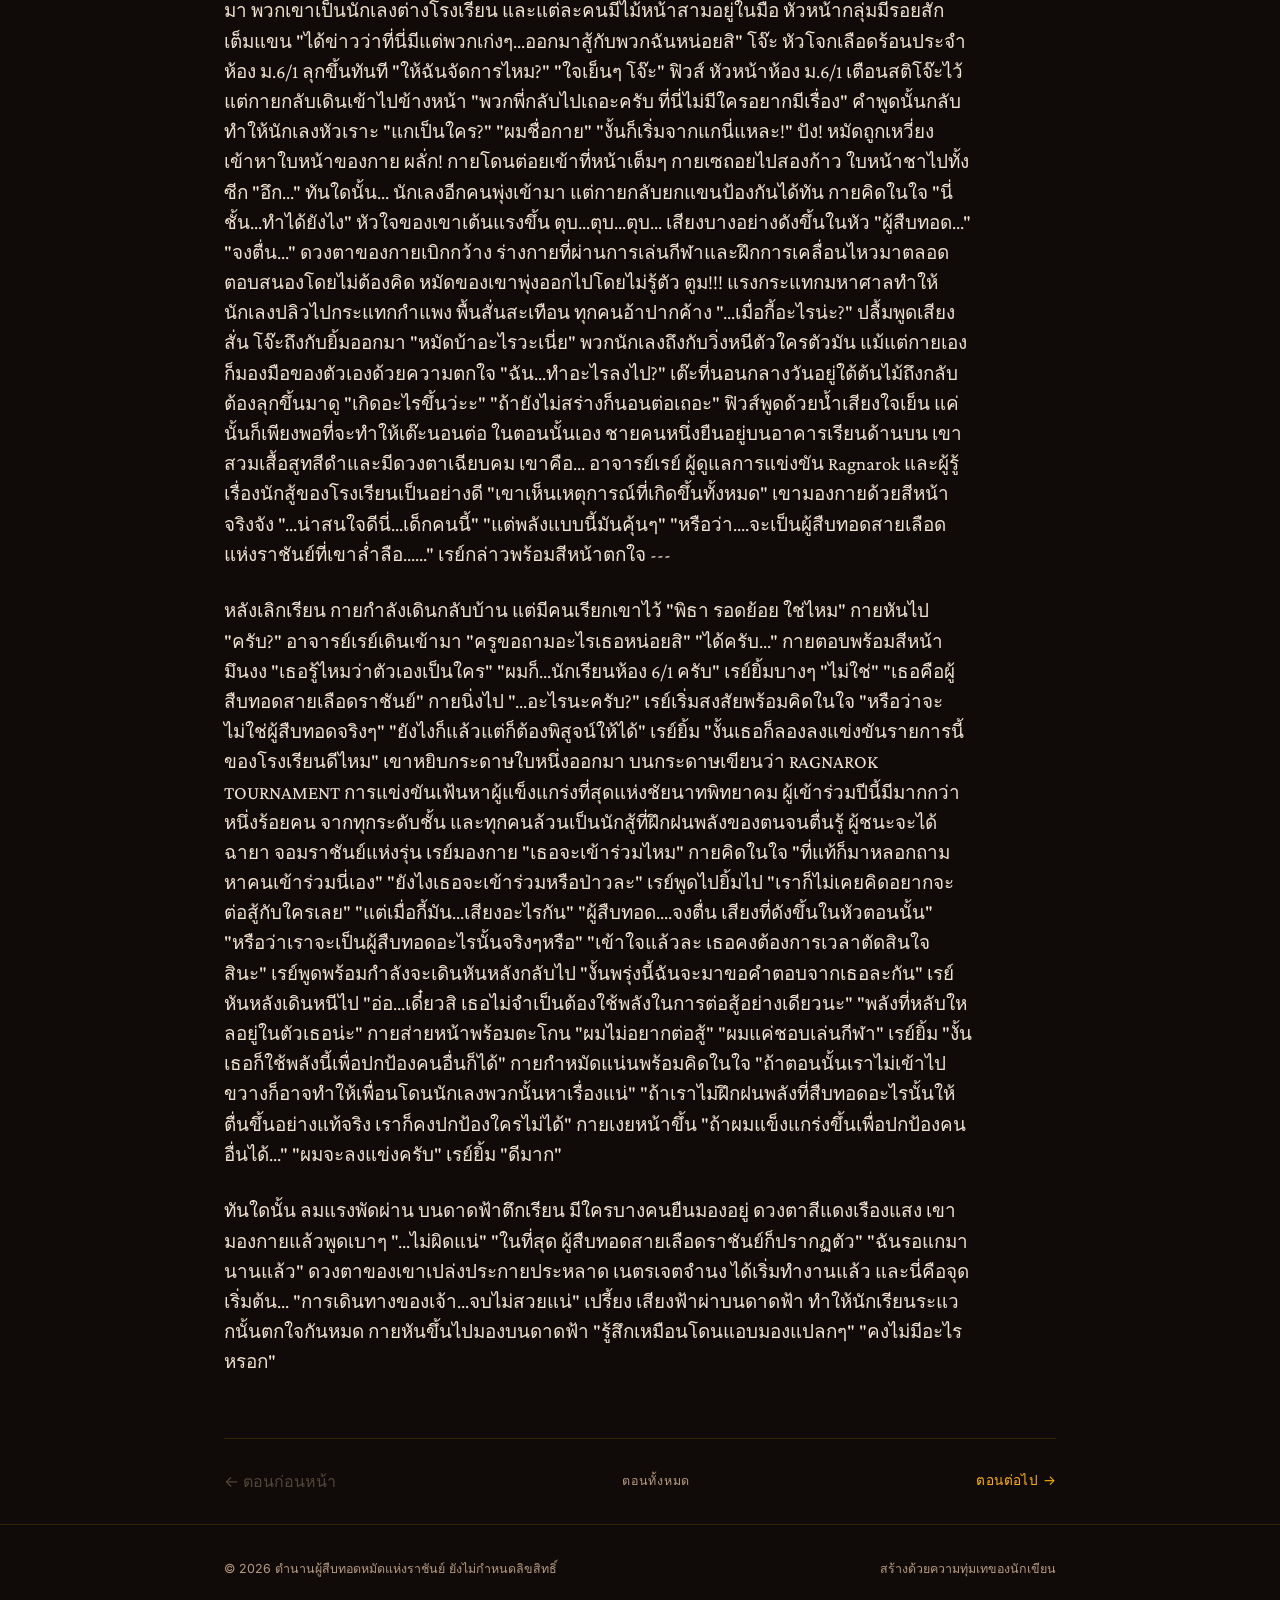
==== commit b549add5: "add" ====
--- a/chapters/chapter-01.html
+++ b/chapters/chapter-01.html
@@ -52,8 +52,6 @@
 แต่ไม่มีใครรู้ว่า ในปีนี้...ผู้สืบทอดสายเลือดแห่งราชันย์ตัวจริงได้เข้ามาอยู่ในโรงเรียนแล้ว
 และเจ้าตัวเองก็ยังไม่รู้เรื่องนี้เช่นกัน...
     </p>
-    <img src="../images/chapter-01-scene1.jpg" alt="ภาพประกอบSample" class="chapter-image">
-<span class="chapter-image-caption">SAMPLE</span>
     <p>
 "เฮ้กาย! ส่งบอลมา!"
 เสียงตะโกนดังขึ้นในสนามบาส
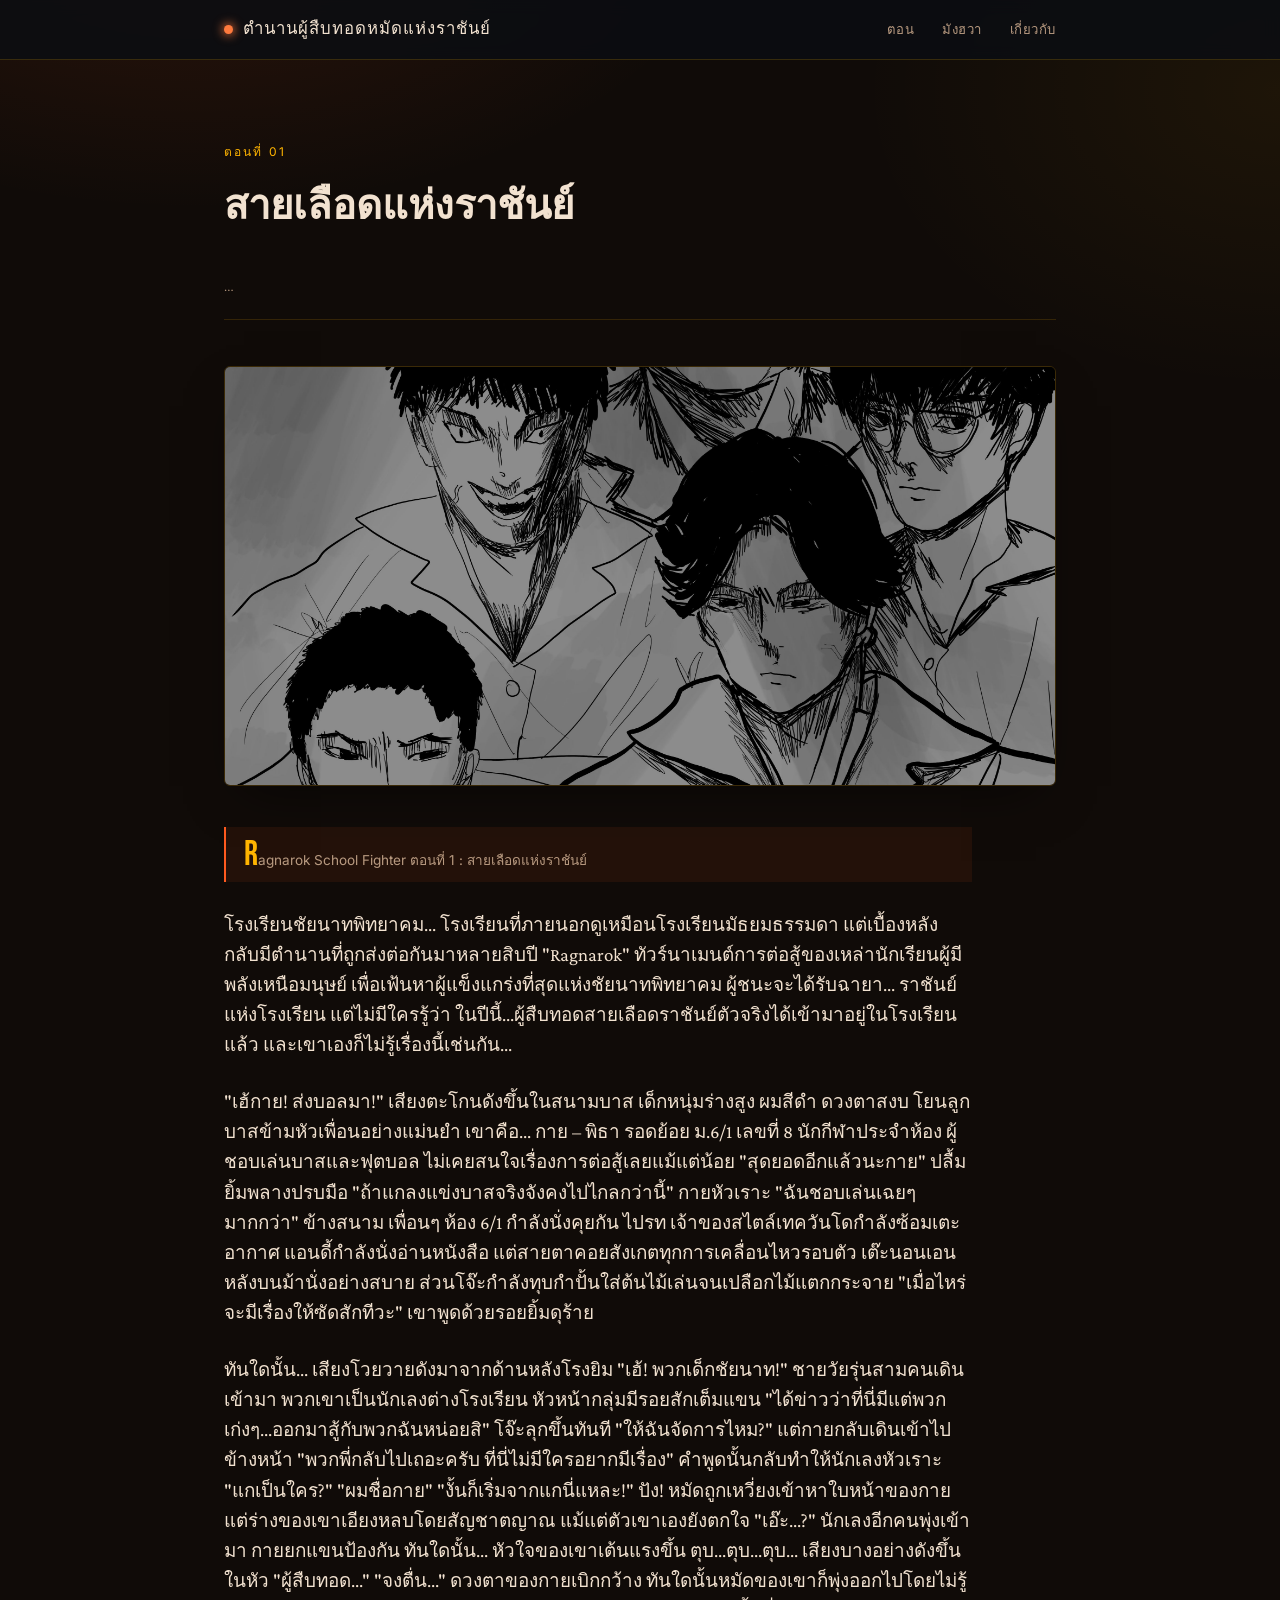
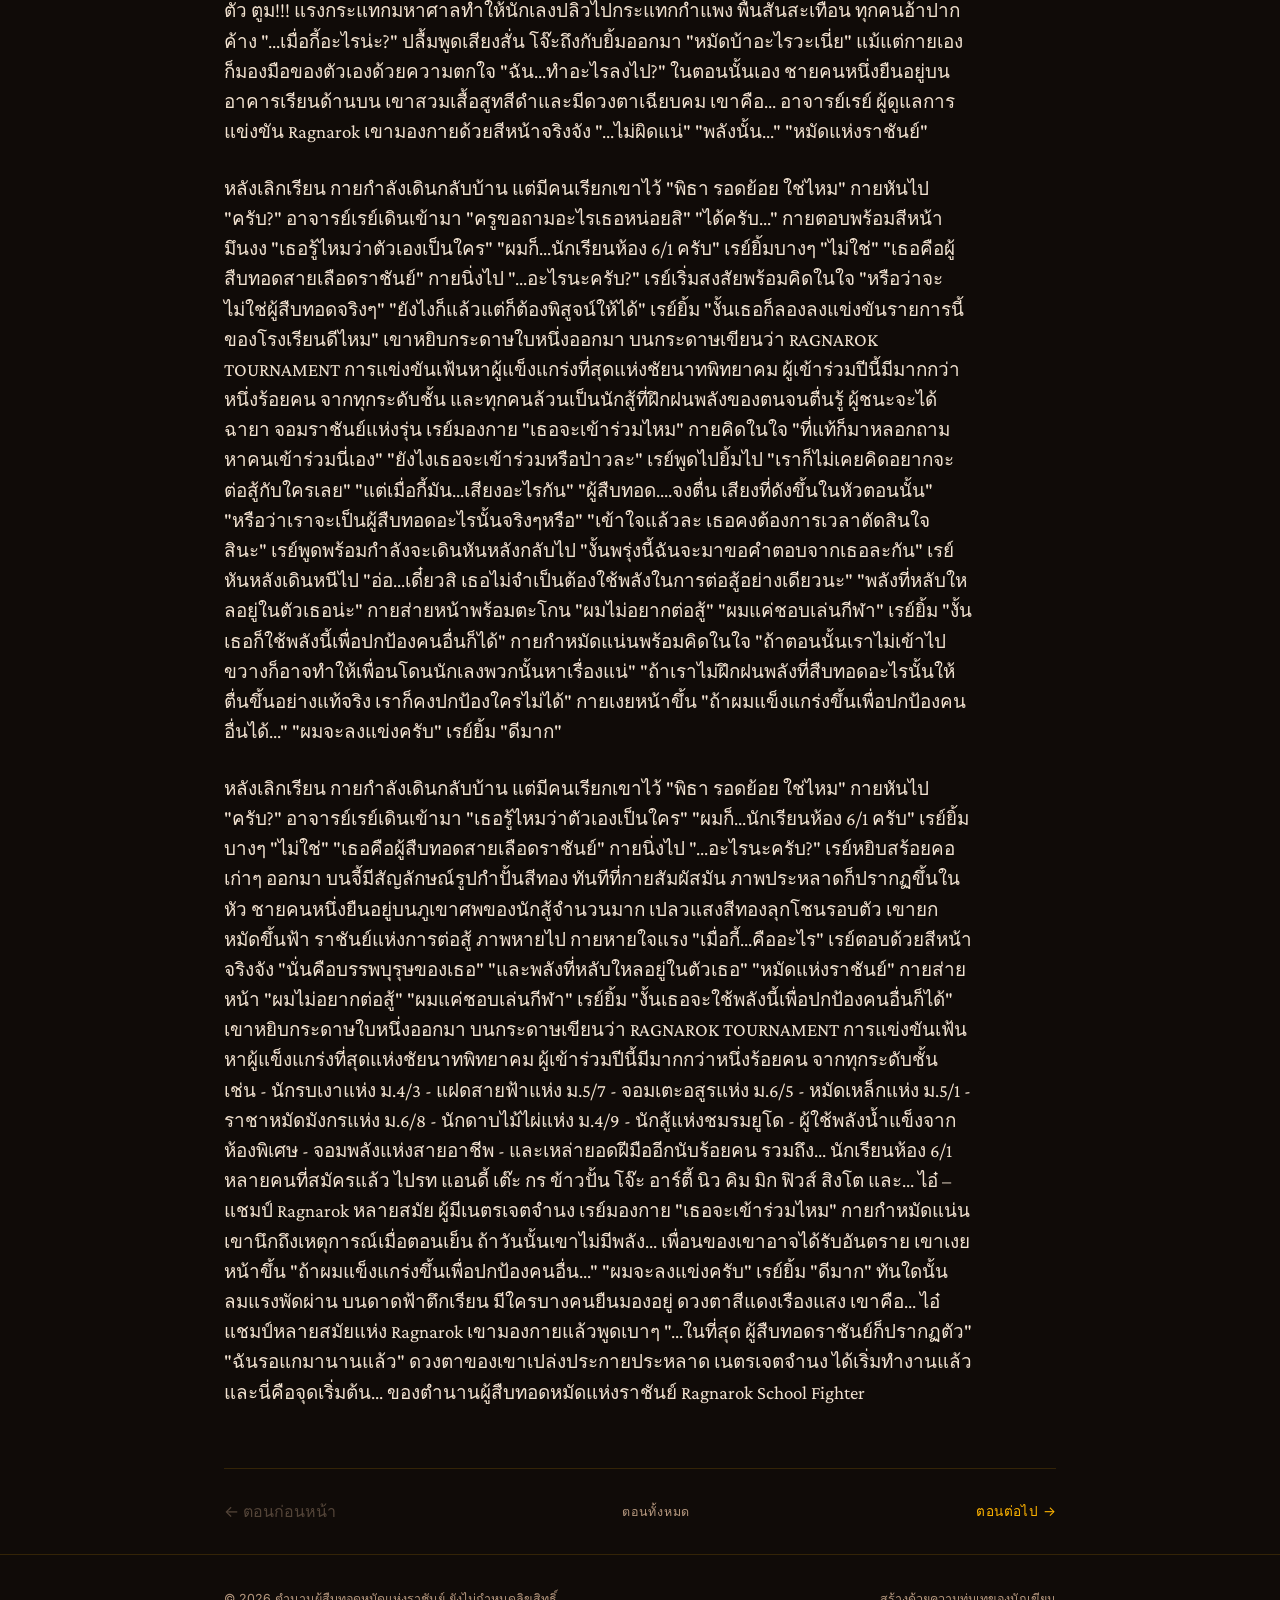
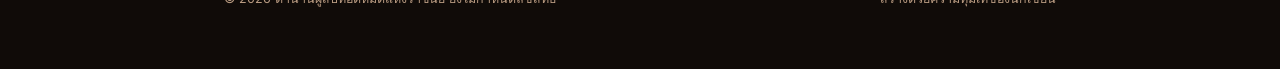
==== commit 5d66cd3c: "Og 01 Updated the narrative and character details in chapter 1, enhancing the story's context and ch" ====
--- a/chapters/chapter-01.html
+++ b/chapters/chapter-01.html
@@ -40,17 +40,14 @@
     </p>
     <p>
 โรงเรียนชัยนาทพิทยาคม...
-โรงเรียนมัธยมที่ภายนอกดูธรรมดา แต่แท้จริงแล้วเป็นสถานที่ซึ่งเหล่านักสู้จากหลายตระกูลมารวมตัวกัน
-ในโลกใบนี้ พลังไม่ได้เกิดขึ้นจากความบังเอิญ
-แต่สืบทอดมาจาก สายเลือดของบรรพบุรุษ
-และจะตื่นขึ้นได้ก็ต่อเมื่อเจ้าของมันฝึกฝน ขัดเกลา และผลักตัวเองไปถึงขีดจำกัด
-ตำนานการแข่งขันของโรงเรียนแห่งนี้ถูกส่งต่อกันมาหลายปี
+โรงเรียนที่ภายนอกดูเหมือนโรงเรียนมัธยมธรรมดา แต่เบื้องหลังกลับมีตำนานที่ถูกส่งต่อกันมาหลายสิบปี
 "Ragnarok"
-ทัวร์นาเมนต์การต่อสู้ของเหล่านักเรียนผู้มีพลังพิเศษ เพื่อเฟ้นหาผู้แข็งแกร่งที่สุดแห่งชัยนาทพิทยาคม
+ทัวร์นาเมนต์การต่อสู้ของเหล่านักเรียนผู้มีพลังเหนือมนุษย์ เพื่อเฟ้นหาผู้แข็งแกร่งที่สุดแห่งชัยนาทพิทยาคม
 ผู้ชนะจะได้รับฉายา...
-จอมราชันย์แห่งรุ่น
-แต่ไม่มีใครรู้ว่า ในปีนี้...ผู้สืบทอดสายเลือดแห่งราชันย์ตัวจริงได้เข้ามาอยู่ในโรงเรียนแล้ว
-และเจ้าตัวเองก็ยังไม่รู้เรื่องนี้เช่นกัน...
+ราชันย์แห่งโรงเรียน
+แต่ไม่มีใครรู้ว่า ในปีนี้...ผู้สืบทอดสายเลือดราชันย์ตัวจริงได้เข้ามาอยู่ในโรงเรียนแล้ว
+และเขาเองก็ไม่รู้เรื่องนี้เช่นกัน...
+
     </p>
     <p>
 "เฮ้กาย! ส่งบอลมา!"
@@ -58,39 +55,30 @@
 เด็กหนุ่มร่างสูง ผมสีดำ ดวงตาสงบ โยนลูกบาสข้ามหัวเพื่อนอย่างแม่นยำ
 เขาคือ...
 กาย – พิธา รอดย้อย ม.6/1 เลขที่ 8
-นักกีฬาประจำห้อง ผู้ชอบเล่นบาส เรียนดีได้เกียรตินิยมของโรงเรียน ไม่เคยสนใจเรื่องการต่อสู้เลยแม้แต่น้อย
-แต่ถึงจะดูเหมือนเด็กธรรมดา...
-ในร่างของเขากลับมีสายเลือดบางอย่างที่หลับใหลอยู่
+นักกีฬาประจำห้อง ผู้ชอบเล่นบาสและฟุตบอล ไม่เคยสนใจเรื่องการต่อสู้เลยแม้แต่น้อย
 "สุดยอดอีกแล้วนะกาย"
-ปลื้มเป็นทั้งเพื่อนร่วมห้องและเพื่อนร่วมชมรมบาสเกตบอลกับกายยิ้มพลางปรบมือ
-"ถ้าแก ลงแข่งบาสจริงจังคงไปไกลกว่านี้"
+ปลื้มยิ้มพลางปรบมือ
+"ถ้าแกลงแข่งบาสจริงจังคงไปไกลกว่านี้"
 กายหัวเราะ
-"ฉันชอบเล่นเฉยๆ มากกว่าน่ะ"
-ข้างสนาม เพื่อนๆ ห้อง 6/1 กำลังนั่งคุยกันเรื่องการหายตัวไปของรุ่นพี่ ม.6 คนหนึ่ง
-"นี่ได้ข่าวประกาศตามหาการหายตัวไปของพี่มอหกคนนึงไหม"
-"ใช่ๆ เห็นว่าหายไปหลายเดือนแล้วนี่"
-"ได้ยินเขาพูดมาว่าหายไปตอนกำลังแข่งรายการอะไรสักอย่างของโรงเรียน"
-ไปรท นักเทควันโดประจำห้องเดินมาหากลุ่มเพื่อน
-"รายการอะไรหรอ"
-ไปรทเอ่ยถามด้วยความสงสัย
-แอนดี้ที่กำลังนั่งอ่านหนังสือตอบแบบลอยๆ
-"ก็คงจะเป็นรายการทำอาหารละมั้ง.."
-"นี่มันไม่ใช่เรื่องล้อเล่นนะแอนดี้"
-กร เพื่อนสนิทแอนดี้ตั้งแต่สมัยเรียนปถมศึกษา กล่าวพร้อมสีหน้าจริงจัง
-"เป็นนี้ทุกรอบเลยทำตัวหยิ่งผยองอยู่ได้"
+"ฉันชอบเล่นเฉยๆ มากกว่า"
+ข้างสนาม เพื่อนๆ ห้อง 6/1 กำลังนั่งคุยกัน
+ไปรท เจ้าของสไตล์เทควันโดกำลังซ้อมเตะอากาศ
+แอนดี้กำลังนั่งอ่านหนังสือ แต่สายตาคอยสังเกตทุกการเคลื่อนไหวรอบตัว
+เต๊ะนอนเอนหลังบนม้านั่งอย่างสบาย
+ส่วนโจ๊ะกำลังทุบกำปั้นใส่ต้นไม้เล่นจนเปลือกไม้แตกกระจาย
+"เมื่อไหร่จะมีเรื่องให้ซัดสักทีวะ"
+เขาพูดด้วยรอยยิ้มดุร้าย
     </p>
     <p>
 ทันใดนั้น...
 เสียงโวยวายดังมาจากด้านหลังโรงยิม
-"เฮ้! พวกเด็กชนพ!"
+"เฮ้! พวกเด็กชัยนาท!"
 ชายวัยรุ่นสามคนเดินเข้ามา
-พวกเขาเป็นนักเลงต่างโรงเรียน และแต่ละคนมีไม้หน้าสามอยู่ในมือ
+พวกเขาเป็นนักเลงต่างโรงเรียน
 หัวหน้ากลุ่มมีรอยสักเต็มแขน
 "ได้ข่าวว่าที่นี่มีแต่พวกเก่งๆ...ออกมาสู้กับพวกฉันหน่อยสิ"
-โจ๊ะ หัวโจกเลือดร้อนประจำห้อง ม.6/1 ลุกขึ้นทันที
+โจ๊ะลุกขึ้นทันที
 "ให้ฉันจัดการไหม?"
-"ใจเย็นๆ โจ๊ะ"
-ฟิวส์ หัวหน้าห้อง ม.6/1 เตือนสติโจ๊ะไว้
 แต่กายกลับเดินเข้าไปข้างหน้า
 "พวกพี่กลับไปเถอะครับ ที่นี่ไม่มีใครอยากมีเรื่อง"
 คำพูดนั้นกลับทำให้นักเลงหัวเราะ
@@ -99,23 +87,19 @@
 "งั้นก็เริ่มจากแกนี่แหละ!"
 ปัง!
 หมัดถูกเหวี่ยงเข้าหาใบหน้าของกาย
-ผลั่ก!
-กายโดนต่อยเข้าที่หน้าเต็มๆ
-กายเซถอยไปสองก้าว ใบหน้าชาไปทั้งซีก
-"อึก..."
+แต่ร่างของเขาเอียงหลบโดยสัญชาตญาณ
+แม้แต่ตัวเขาเองยังตกใจ
+"เอ๊ะ...?"
+นักเลงอีกคนพุ่งเข้ามา
+กายยกแขนป้องกัน
 ทันใดนั้น...
-นักเลงอีกคนพุ่งเข้ามา
-แต่กายกลับยกแขนป้องกันได้ทัน
-กายคิดในใจ
-"นี่ชั้น...ทำได้ยังไง"
 หัวใจของเขาเต้นแรงขึ้น
 ตุบ...ตุบ...ตุบ...
 เสียงบางอย่างดังขึ้นในหัว
 "ผู้สืบทอด..."
 "จงตื่น..."
 ดวงตาของกายเบิกกว้าง
-ร่างกายที่ผ่านการเล่นกีฬาและฝึกการเคลื่อนไหวมาตลอดตอบสนองโดยไม่ต้องคิด
-หมัดของเขาพุ่งออกไปโดยไม่รู้ตัว
+ทันใดนั้นหมัดของเขาก็พุ่งออกไปโดยไม่รู้ตัว
 ตูม!!!
 แรงกระแทกมหาศาลทำให้นักเลงปลิวไปกระแทกกำแพง
 พื้นสั่นสะเทือน
@@ -124,27 +108,18 @@
 ปลื้มพูดเสียงสั่น
 โจ๊ะถึงกับยิ้มออกมา
 "หมัดบ้าอะไรวะเนี่ย"
-พวกนักเลงถึงกับวิ่งหนีตัวใครตัวมัน
 แม้แต่กายเองก็มองมือของตัวเองด้วยความตกใจ
 "ฉัน...ทำอะไรลงไป?"
-เต๊ะที่นอนกลางวันอยู่ใต้ต้นไม้ถึงกลับต้องลุกขึ้นมาดู
-"เกิดอะไรขึ้นว่ะะ"
-"ถ้ายังไม่สร่างก็นอนต่อเถอะ"
-ฟิวส์พูดด้วยน้ำเสียงใจเย็น
-แค่นั้นก็เพียงพอที่จะทำให้เต๊ะนอนต่อ
 ในตอนนั้นเอง
 ชายคนหนึ่งยืนอยู่บนอาคารเรียนด้านบน
 เขาสวมเสื้อสูทสีดำและมีดวงตาเฉียบคม
 เขาคือ...
 อาจารย์เรย์
-ผู้ดูแลการแข่งขัน Ragnarok และผู้รู้เรื่องนักสู้ของโรงเรียนเป็นอย่างดี
-"เขาเห็นเหตุการณ์ที่เกิดขึ้นทั้งหมด"
+ผู้ดูแลการแข่งขัน Ragnarok
 เขามองกายด้วยสีหน้าจริงจัง
-"...น่าสนใจดีนี่...เด็กคนนี้"
-"แต่พลังแบบนี้มันคุ้นๆ"
-"หรือว่า....จะเป็นผู้สืบทอดสายเลือดแห่งราชันย์ที่เขาล่ำลือ......"
-เรย์กล่าวพร้อมสีหน้าตกใจ
----
+"...ไม่ผิดแน่"
+"พลังนั้น..."
+"หมัดแห่งราชันย์"
     </p>
     <p>
 หลังเลิกเรียน
@@ -206,23 +181,96 @@
 "ดีมาก"
      </p>
     <p>
+หลังเลิกเรียน
+กายกำลังเดินกลับบ้าน
+แต่มีคนเรียกเขาไว้
+"พิธา รอดย้อย ใช่ไหม"
+กายหันไป
+"ครับ?"
+อาจารย์เรย์เดินเข้ามา
+"เธอรู้ไหมว่าตัวเองเป็นใคร"
+"ผมก็...นักเรียนห้อง 6/1 ครับ"
+เรย์ยิ้มบางๆ
+"ไม่ใช่"
+"เธอคือผู้สืบทอดสายเลือดราชันย์"
+กายนิ่งไป
+"...อะไรนะครับ?"
+เรย์หยิบสร้อยคอเก่าๆ ออกมา
+บนจี้มีสัญลักษณ์รูปกำปั้นสีทอง
+ทันทีที่กายสัมผัสมัน
+ภาพประหลาดก็ปรากฏขึ้นในหัว
+ชายคนหนึ่งยืนอยู่บนภูเขาศพของนักสู้จำนวนมาก
+เปลวแสงสีทองลุกโชนรอบตัว
+เขายกหมัดขึ้นฟ้า
+ราชันย์แห่งการต่อสู้
+ภาพหายไป
+กายหายใจแรง
+"เมื่อกี้...คืออะไร"
+เรย์ตอบด้วยสีหน้าจริงจัง
+"นั่นคือบรรพบุรุษของเธอ"
+"และพลังที่หลับใหลอยู่ในตัวเธอ"
+"หมัดแห่งราชันย์"
+กายส่ายหน้า
+"ผมไม่อยากต่อสู้"
+"ผมแค่ชอบเล่นกีฬา"
+เรย์ยิ้ม
+"งั้นเธอจะใช้พลังนี้เพื่อปกป้องคนอื่นก็ได้"
+เขาหยิบกระดาษใบหนึ่งออกมา
+บนกระดาษเขียนว่า
+RAGNAROK TOURNAMENT
+การแข่งขันเฟ้นหาผู้แข็งแกร่งที่สุดแห่งชัยนาทพิทยาคม
+ผู้เข้าร่วมปีนี้มีมากกว่าหนึ่งร้อยคน จากทุกระดับชั้น เช่น
+- นักรบเงาแห่ง ม.4/3
+- แฝดสายฟ้าแห่ง ม.5/7
+- จอมเตะอสูรแห่ง ม.6/5
+- หมัดเหล็กแห่ง ม.5/1
+- ราชาหมัดมังกรแห่ง ม.6/8
+- นักดาบไม้ไผ่แห่ง ม.4/9
+- นักสู้แห่งชมรมยูโด
+- ผู้ใช้พลังน้ำแข็งจากห้องพิเศษ
+- จอมพลังแห่งสายอาชีพ
+- และเหล่ายอดฝีมืออีกนับร้อยคน
+รวมถึง...
+นักเรียนห้อง 6/1 หลายคนที่สมัครแล้ว
+ไปรท
+แอนดี้
+เต๊ะ
+กร
+ข้าวปั้น
+โจ๊ะ
+อาร์ตี้
+นิว
+คิม
+มิก
+ฟิวส์
+สิงโต
+และ...
+ไอ๋ – แชมป์ Ragnarok หลายสมัย ผู้มีเนตรเจตจำนง
+เรย์มองกาย
+"เธอจะเข้าร่วมไหม"
+กายกำหมัดแน่น
+เขานึกถึงเหตุการณ์เมื่อตอนเย็น
+ถ้าวันนั้นเขาไม่มีพลัง...
+เพื่อนของเขาอาจได้รับอันตราย
+เขาเงยหน้าขึ้น
+"ถ้าผมแข็งแกร่งขึ้นเพื่อปกป้องคนอื่น..."
+"ผมจะลงแข่งครับ"
+เรย์ยิ้ม
+"ดีมาก"
 ทันใดนั้น ลมแรงพัดผ่าน
 บนดาดฟ้าตึกเรียน มีใครบางคนยืนมองอยู่
 ดวงตาสีแดงเรืองแสง
+เขาคือ...
+ไอ๋
+แชมป์หลายสมัยแห่ง Ragnarok
 เขามองกายแล้วพูดเบาๆ
-"...ไม่ผิดแน่"
-"ในที่สุด ผู้สืบทอดสายเลือดราชันย์ก็ปรากฏตัว"
+"...ในที่สุด ผู้สืบทอดราชันย์ก็ปรากฏตัว"
 "ฉันรอแกมานานแล้ว"
 ดวงตาของเขาเปล่งประกายประหลาด
 เนตรเจตจำนง ได้เริ่มทำงานแล้ว
 และนี่คือจุดเริ่มต้น...
-"การเดินทางของเจ้า...จบไม่สวยแน่"
-เปรี้ยง
-เสียงฟ้าผ่าบนดาดฟ้า
-ทำให้นักเรียนระแวกนั้นตกใจกันหมด
-กายหันขึ้นไปมองบนดาดฟ้า
-"รู้สึกเหมือนโดนแอบมองแปลกๆ"
-"คงไม่มีอะไรหรอก"
+ของตำนานผู้สืบทอดหมัดแห่งราชันย์
+Ragnarok School Fighter
     </p>
   </article>
 
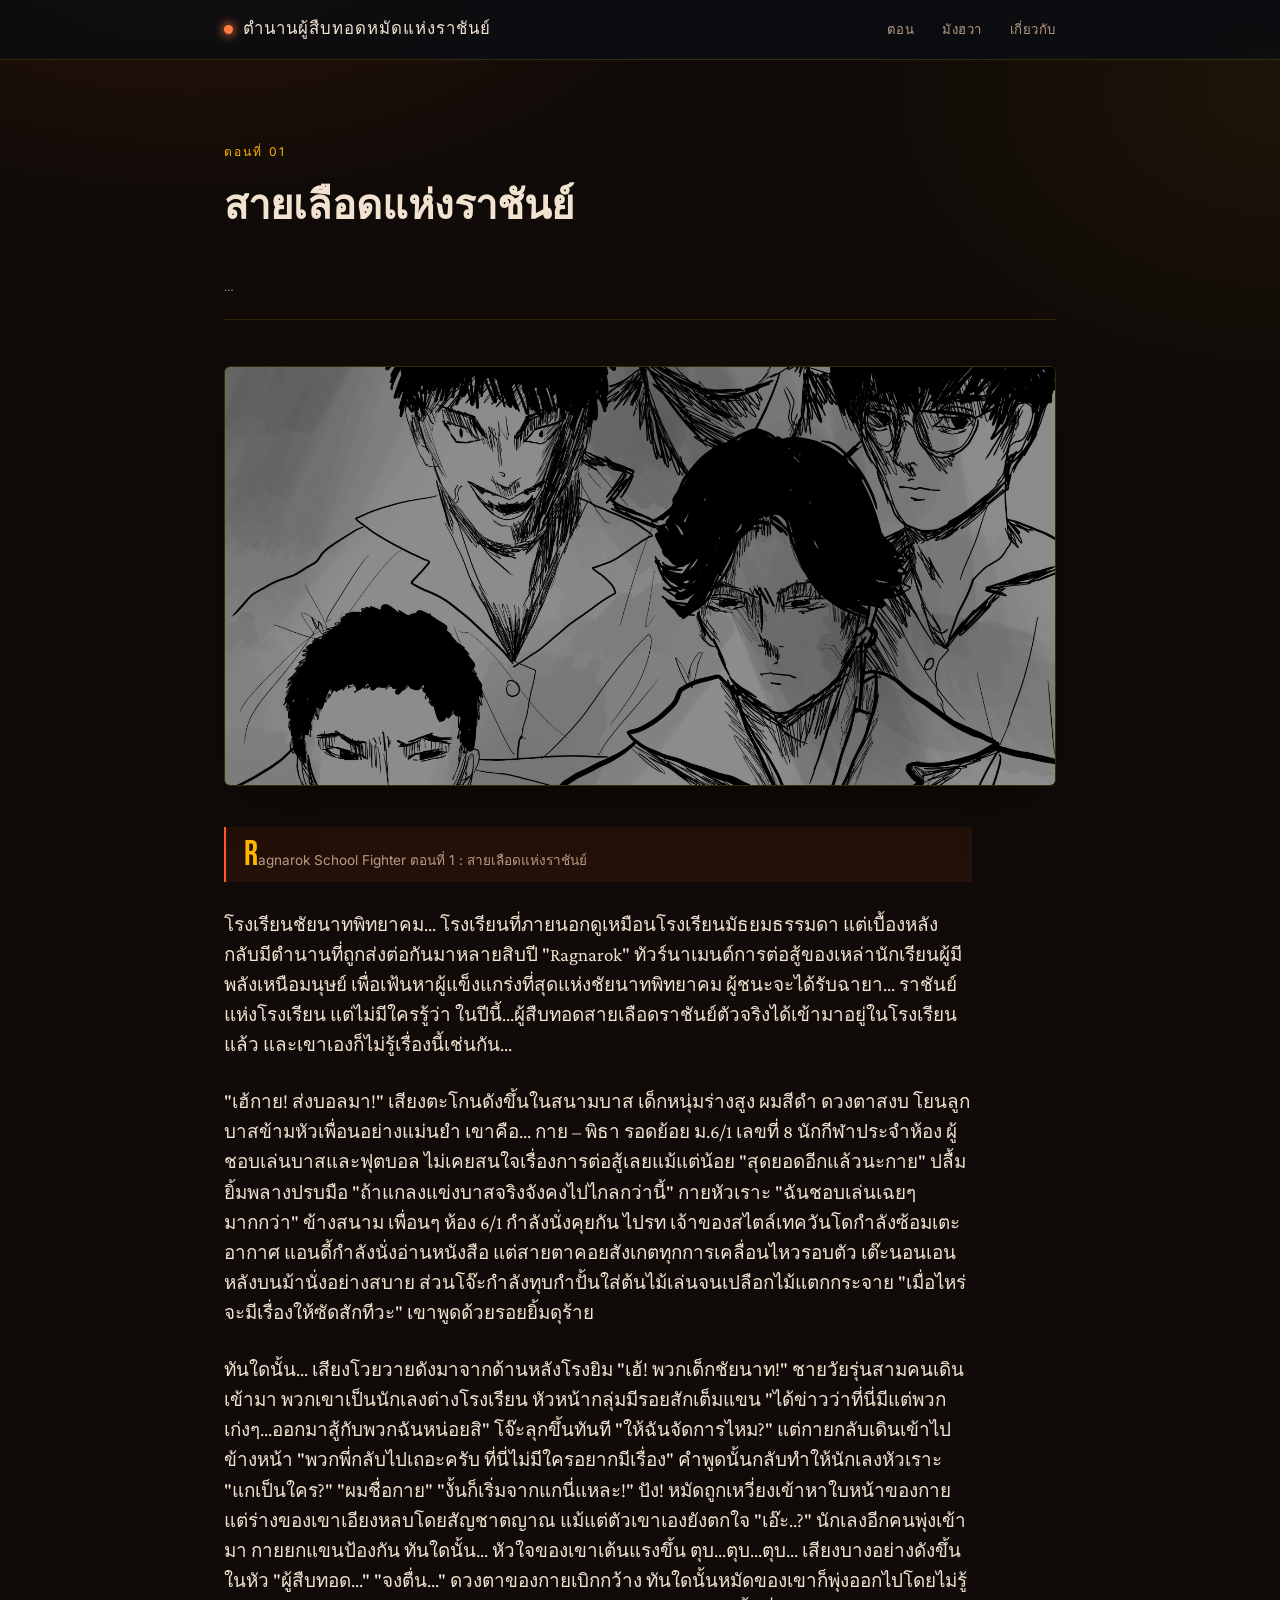
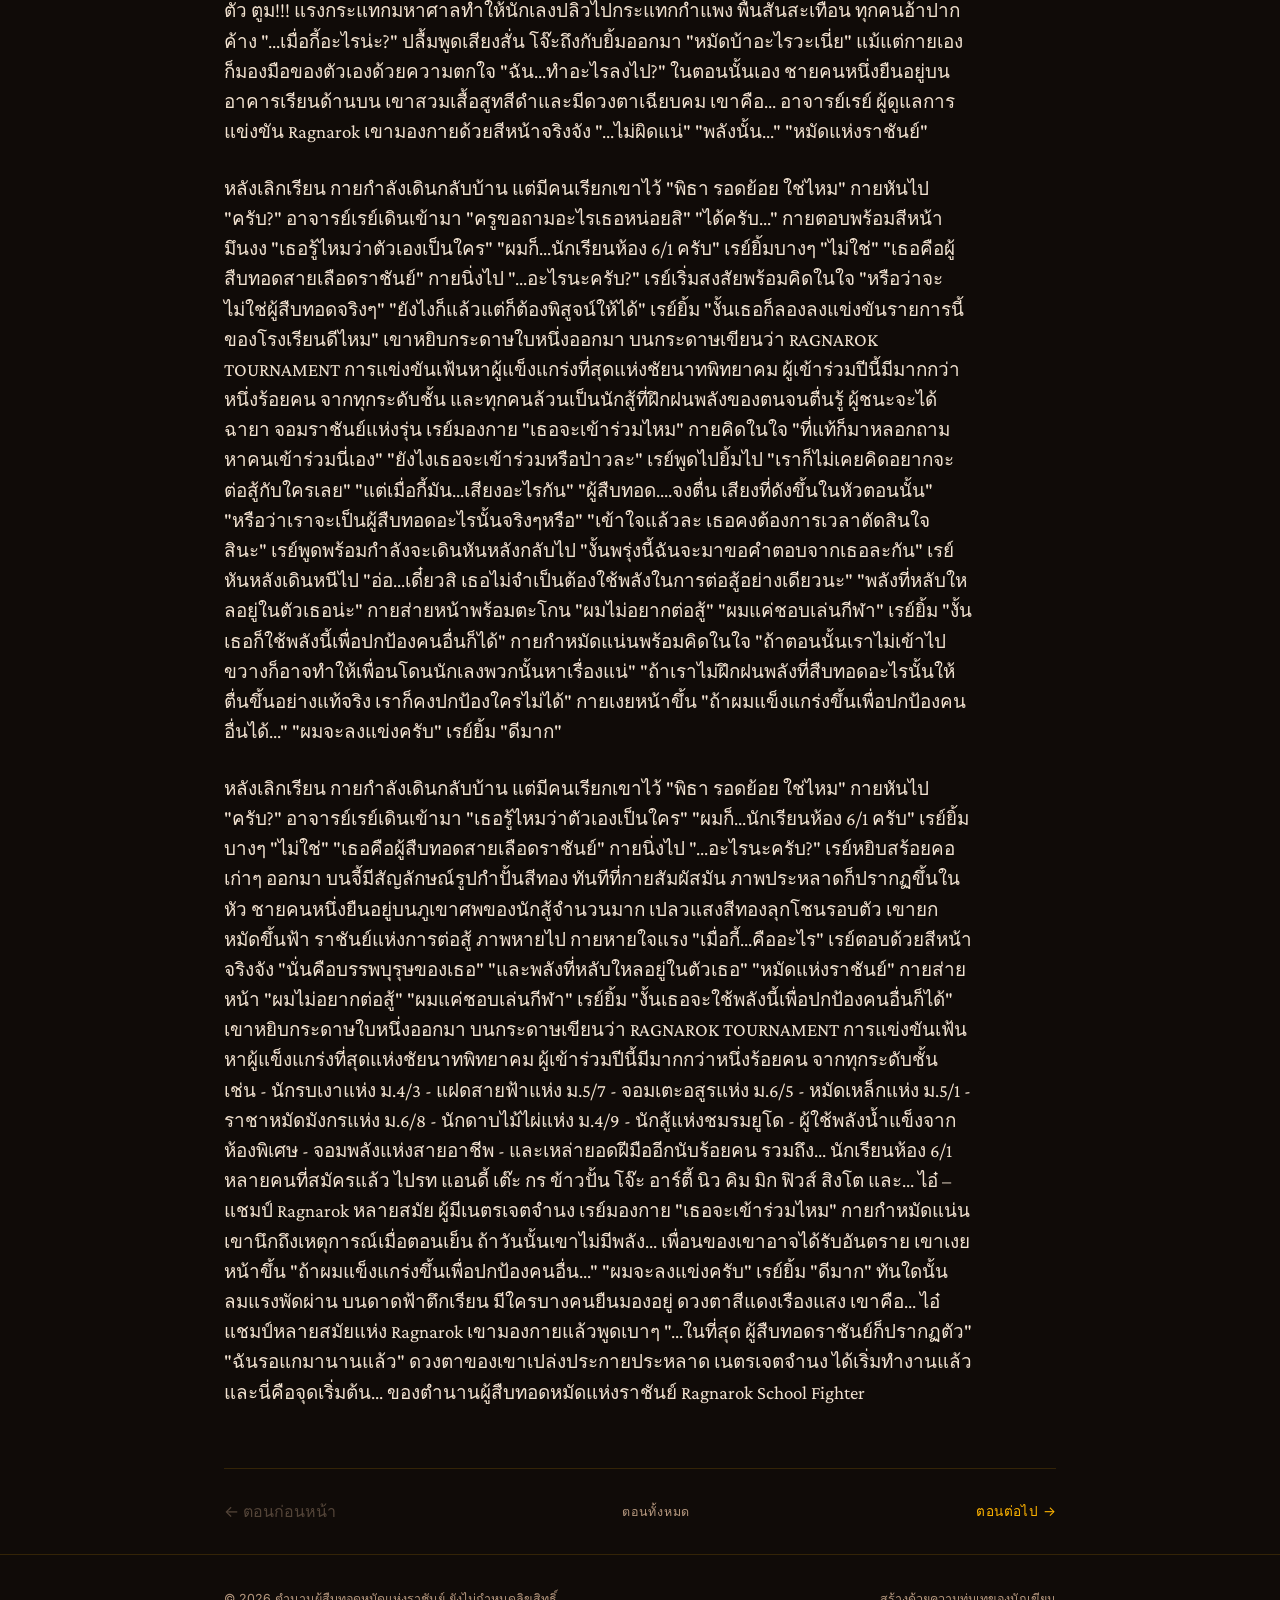
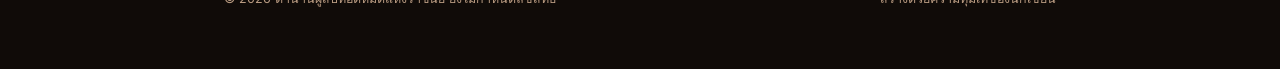
==== commit 383e8046: "Og 01" ====
--- a/chapters/chapter-01.html
+++ b/chapters/chapter-01.html
@@ -89,7 +89,7 @@
 หมัดถูกเหวี่ยงเข้าหาใบหน้าของกาย
 แต่ร่างของเขาเอียงหลบโดยสัญชาตญาณ
 แม้แต่ตัวเขาเองยังตกใจ
-"เอ๊ะ...?"
+"เอ๊ะ..?"
 นักเลงอีกคนพุ่งเข้ามา
 กายยกแขนป้องกัน
 ทันใดนั้น...
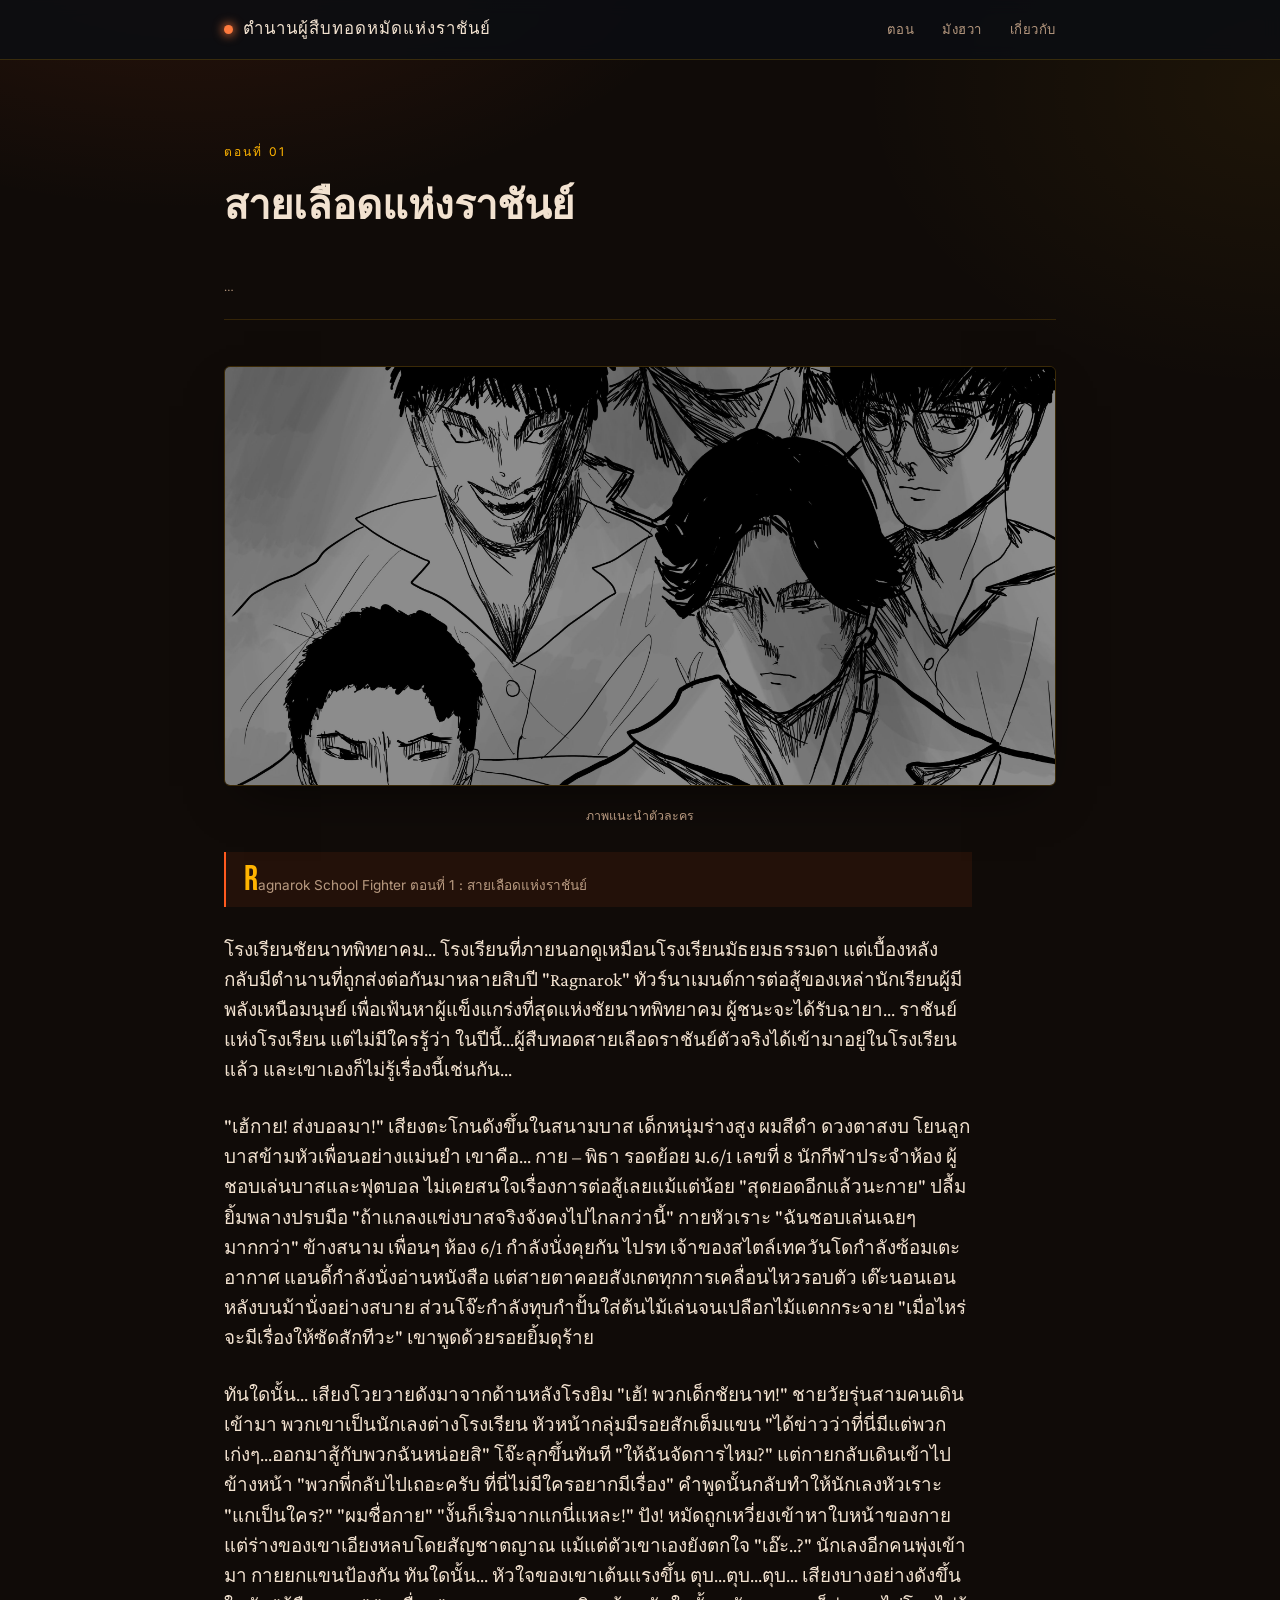
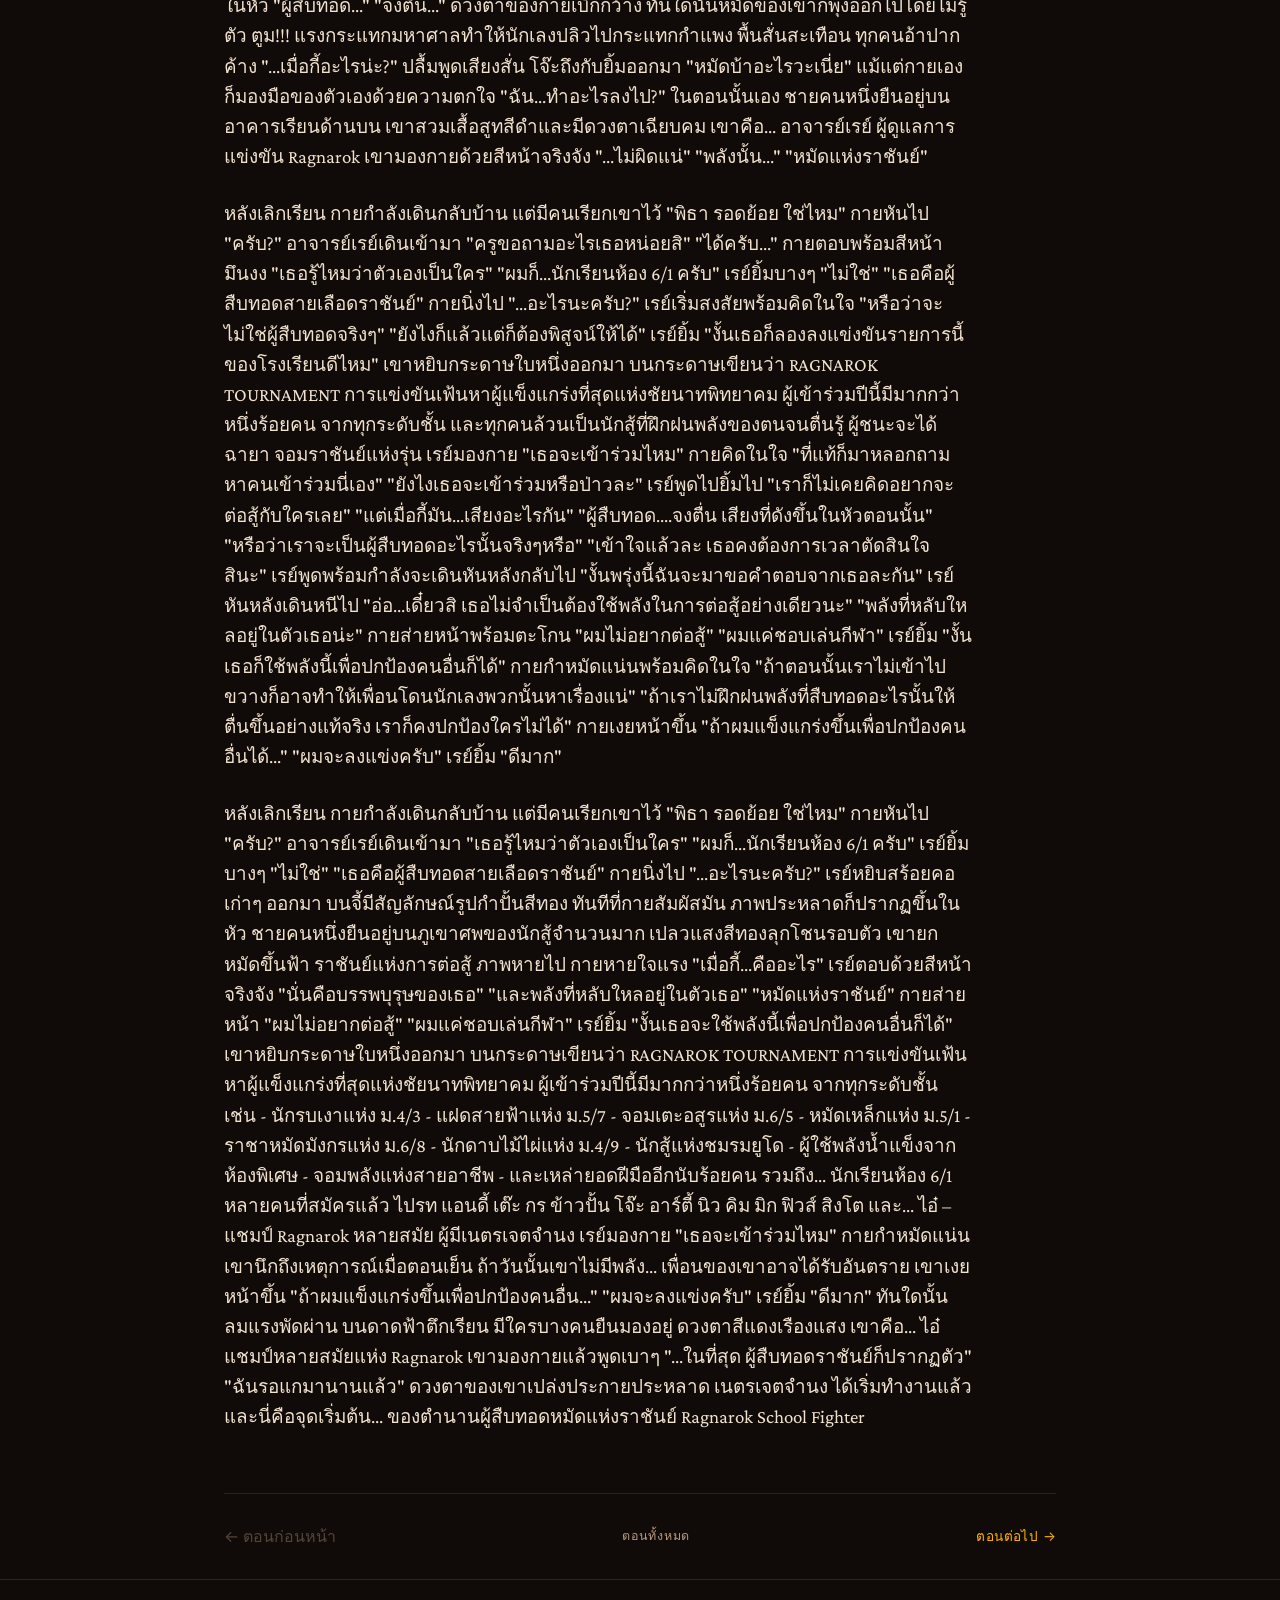
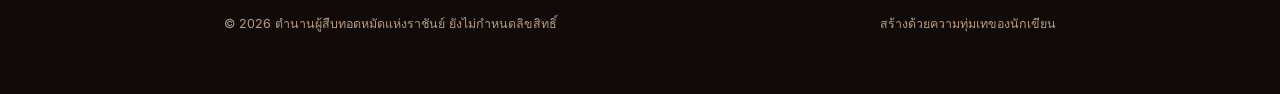
==== commit f8436d17: "add" ====
--- a/chapters/chapter-01.html
+++ b/chapters/chapter-01.html
@@ -32,6 +32,7 @@
   </div>
 
 <img src="../images/chapter-01-cover.jpg" alt="ภาพประกอบตอนที่ 1" class="chapter-cover">
+<span style="display:block; text-align:center; font-size:0.78rem; color:#b89a80; margin-top:-1.6em; margin-bottom:2em;">ภาพแนะนำตัวละคร<div instagram="@le4fgusted"></div></span>
 
   <article class="chapter-text">
     <p class="placeholder-note">
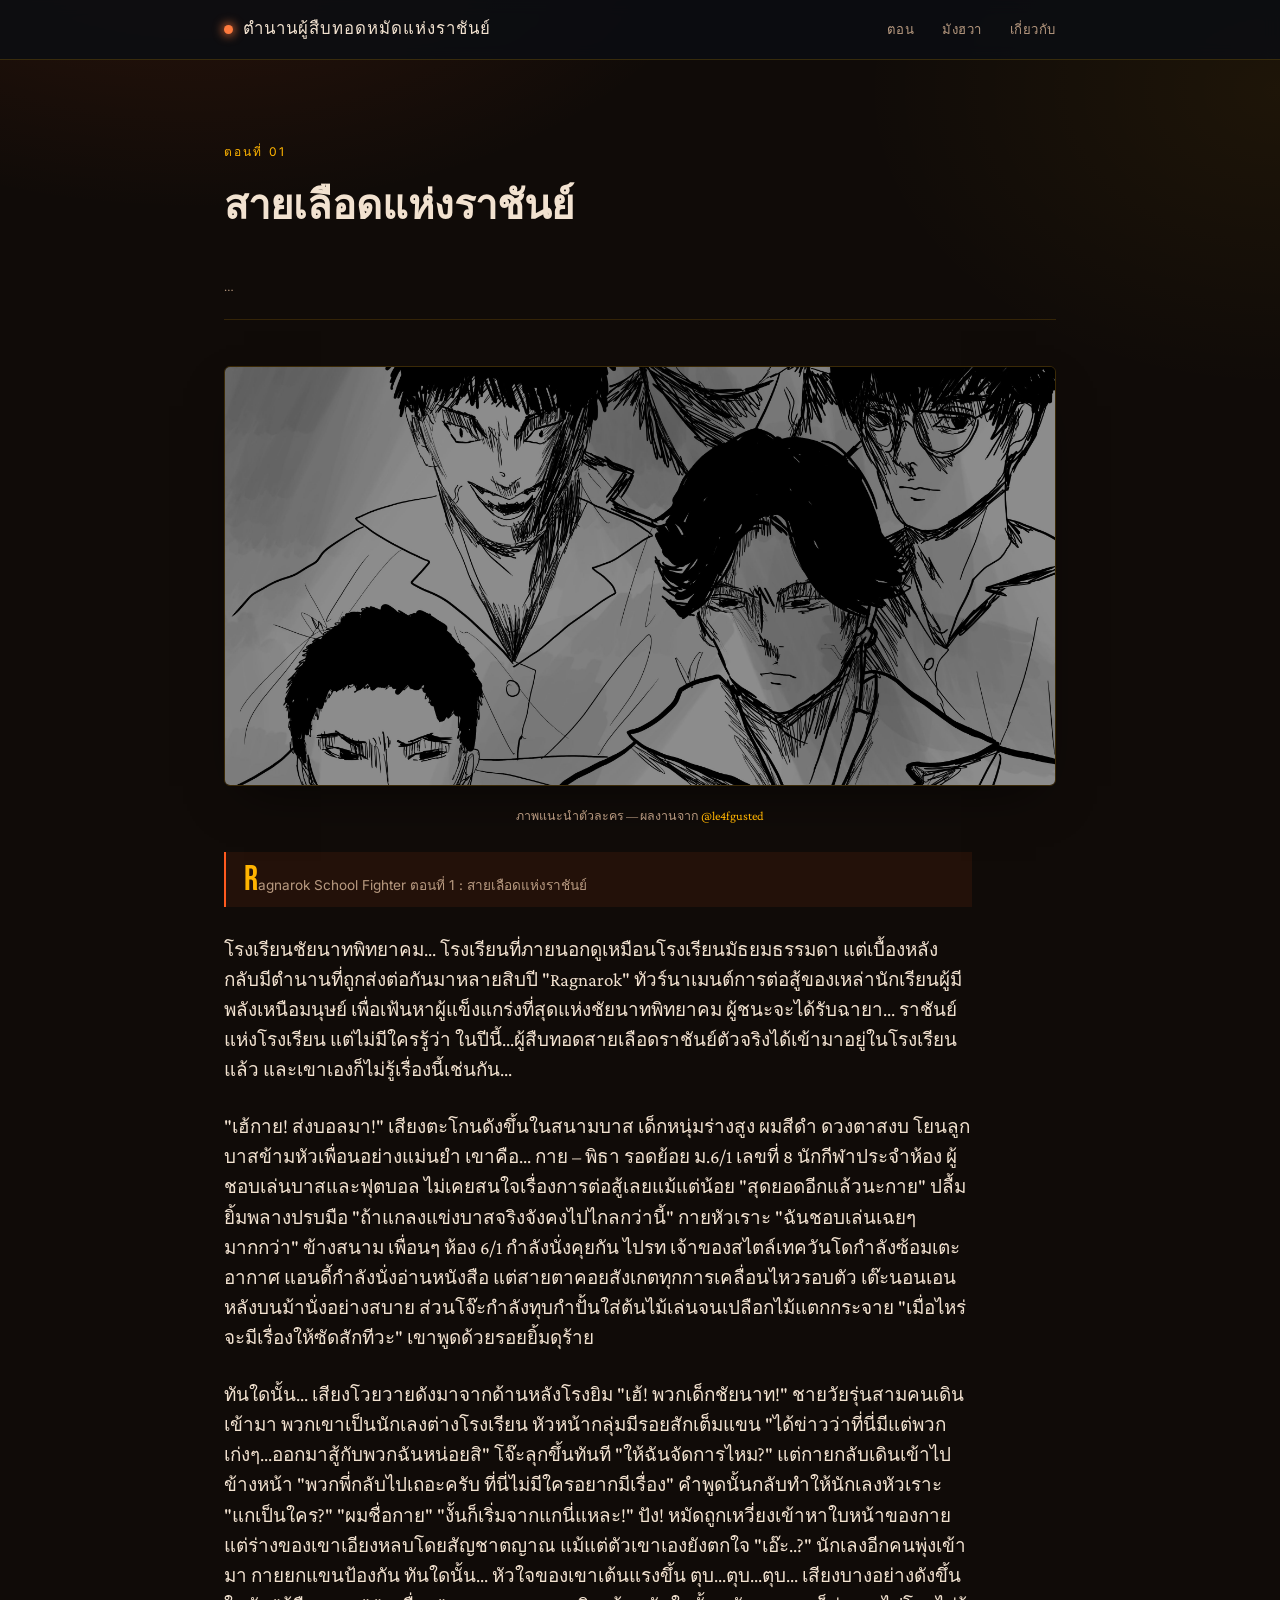
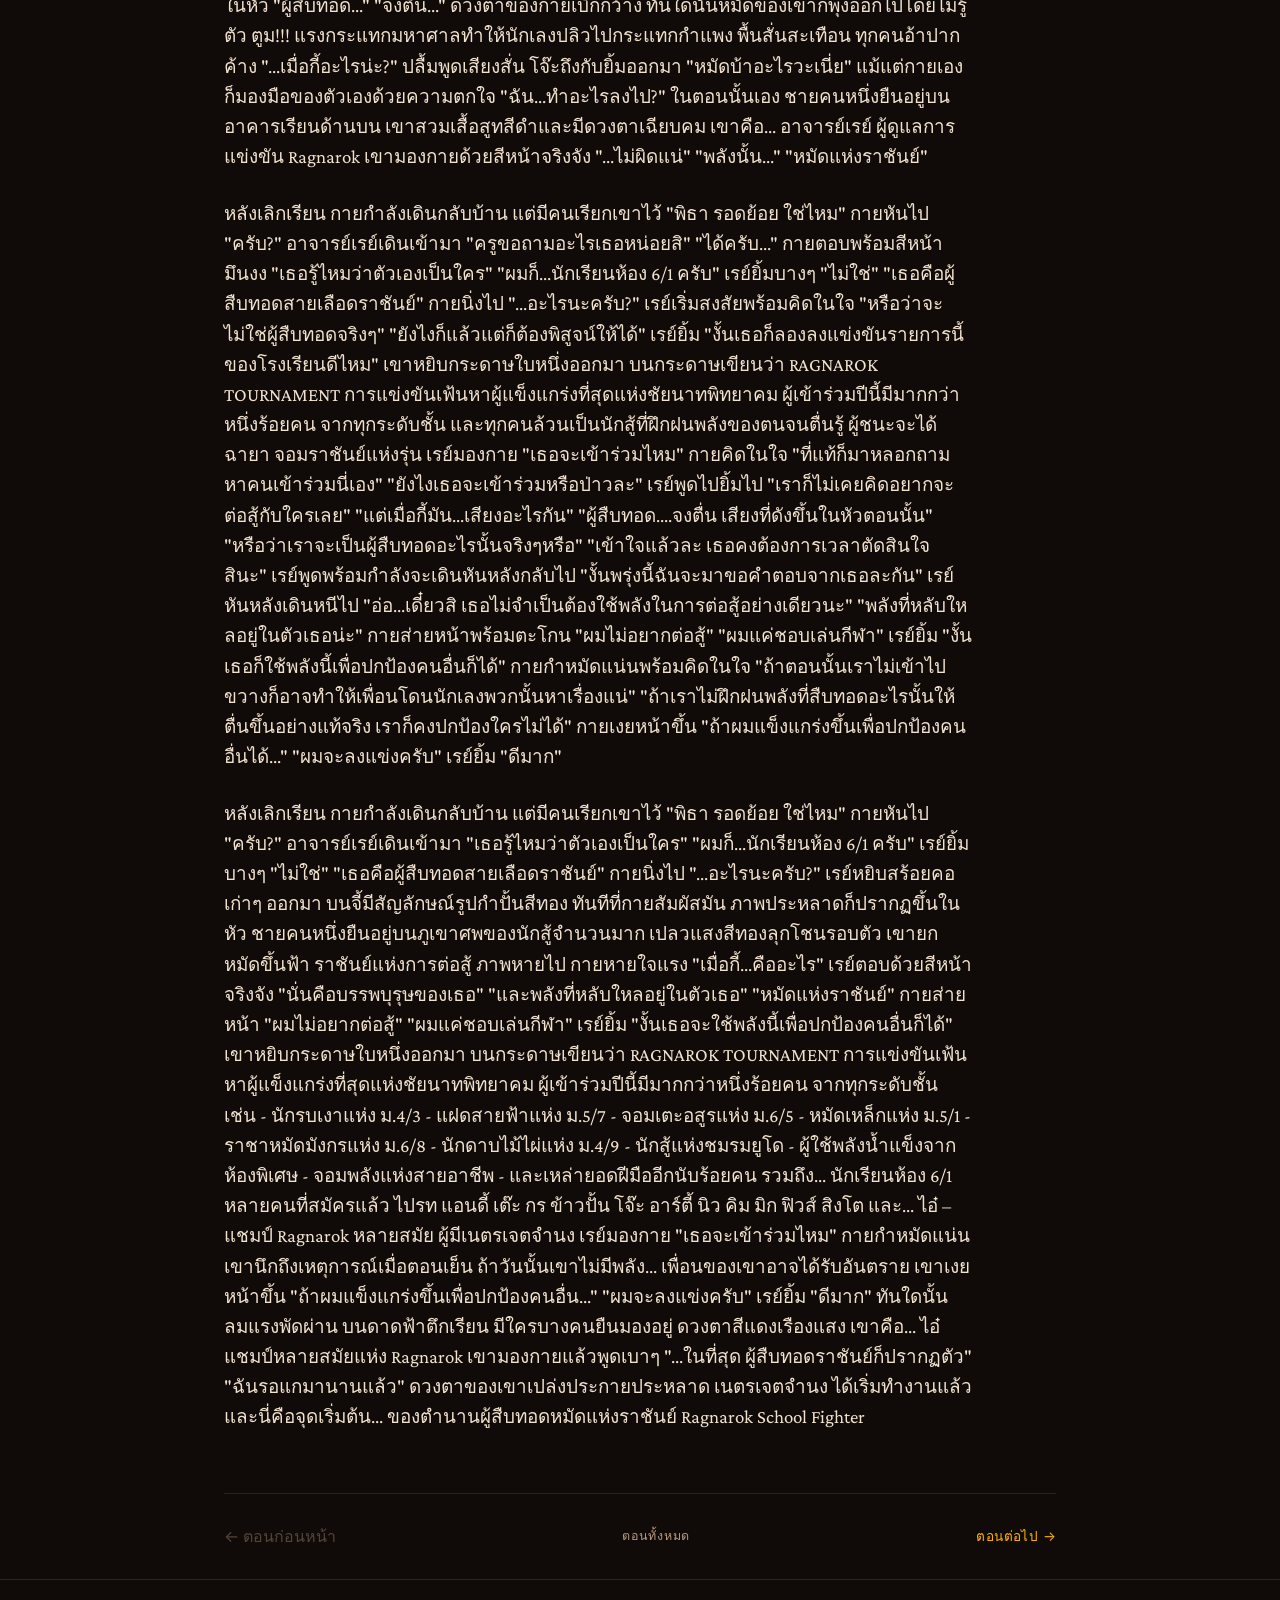
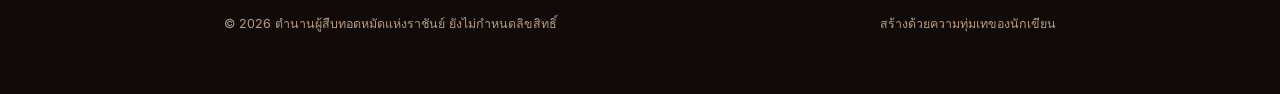
==== commit bc81ecff: "addcredit" ====
--- a/chapters/chapter-01.html
+++ b/chapters/chapter-01.html
@@ -32,7 +32,9 @@
   </div>
 
 <img src="../images/chapter-01-cover.jpg" alt="ภาพประกอบตอนที่ 1" class="chapter-cover">
-<span style="display:block; text-align:center; font-size:0.78rem; color:#b89a80; margin-top:-1.6em; margin-bottom:2em;">ภาพแนะนำตัวละคร<div instagram="@le4fgusted"></div></span>
+<span style="display:block; text-align:center; font-size:0.78rem; color:#b89a80; margin-top:-1.6em; margin-bottom:2em;">
+  ภาพแนะนำตัวละคร — ผลงานจาก <a href="https://instagram.com/le4fgusted" target="_blank" style="color:#ffb400;">@le4fgusted</a>
+</span>
 
   <article class="chapter-text">
     <p class="placeholder-note">
